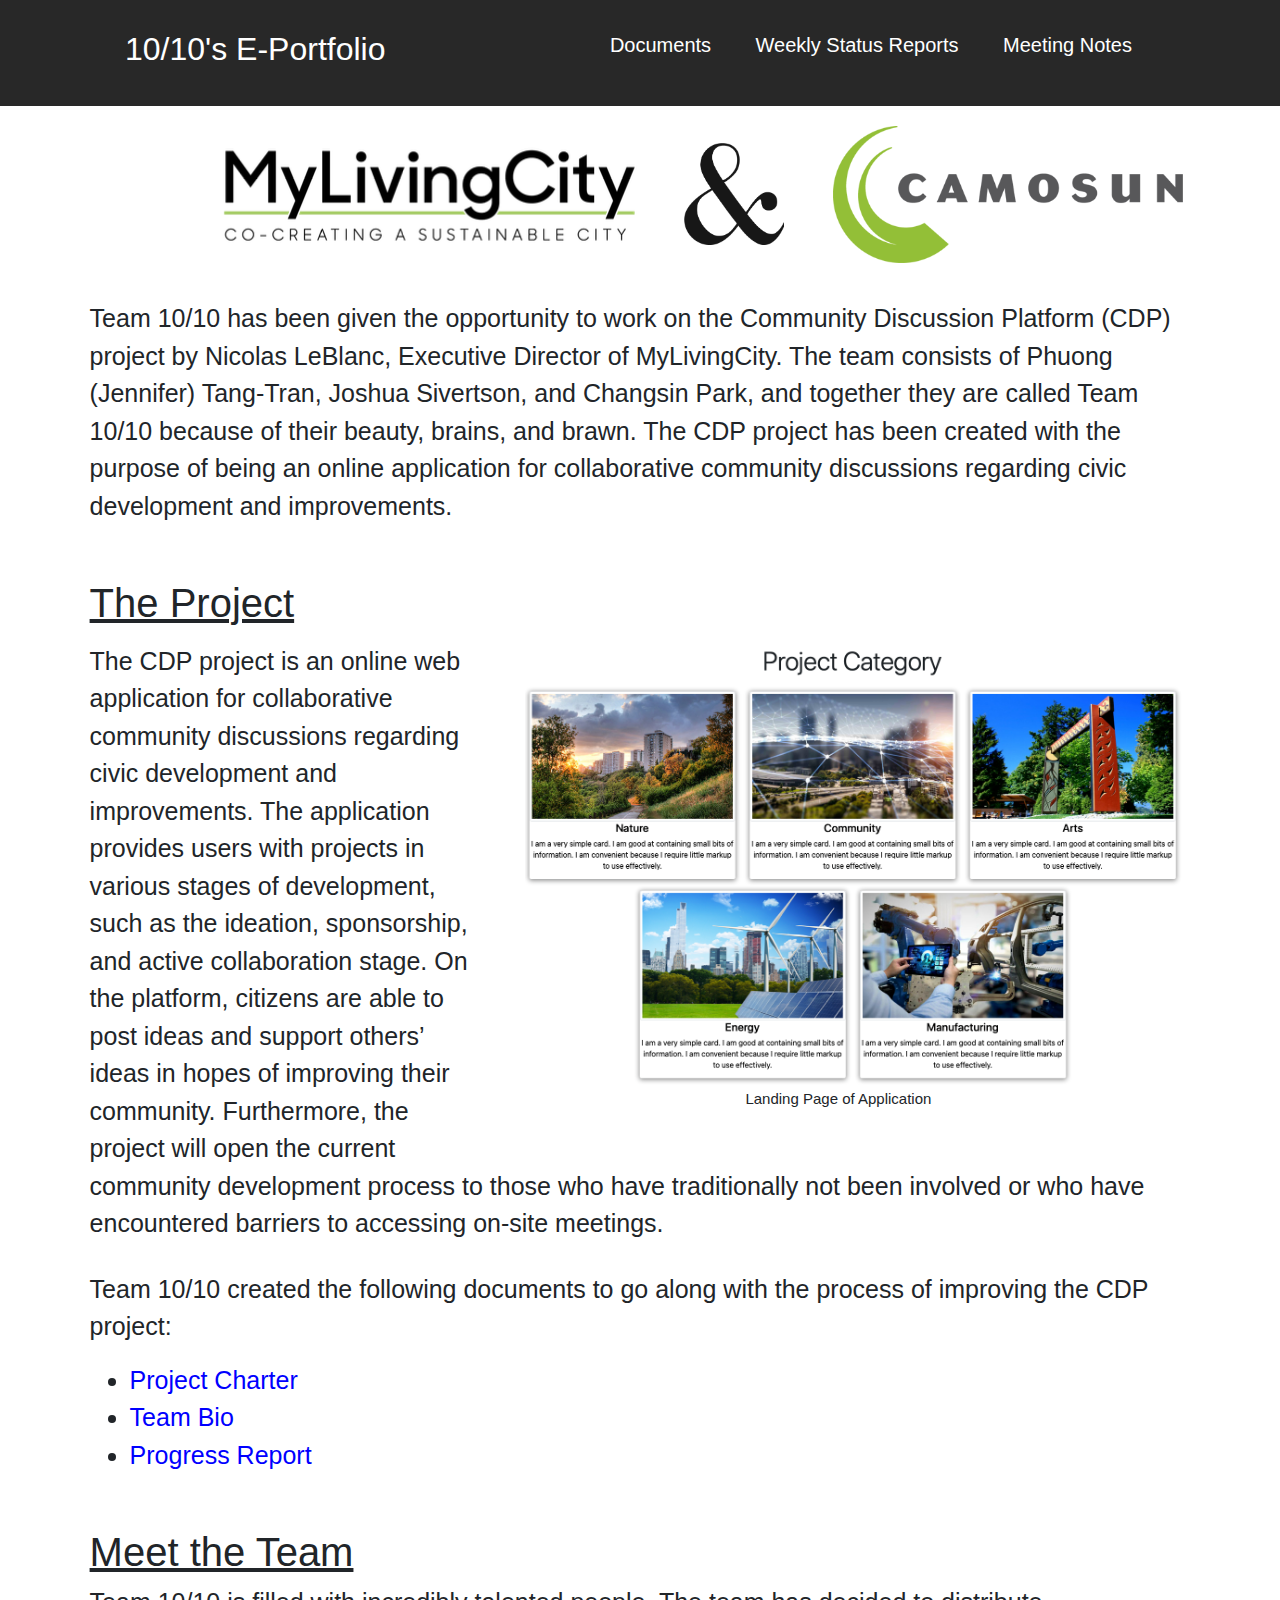
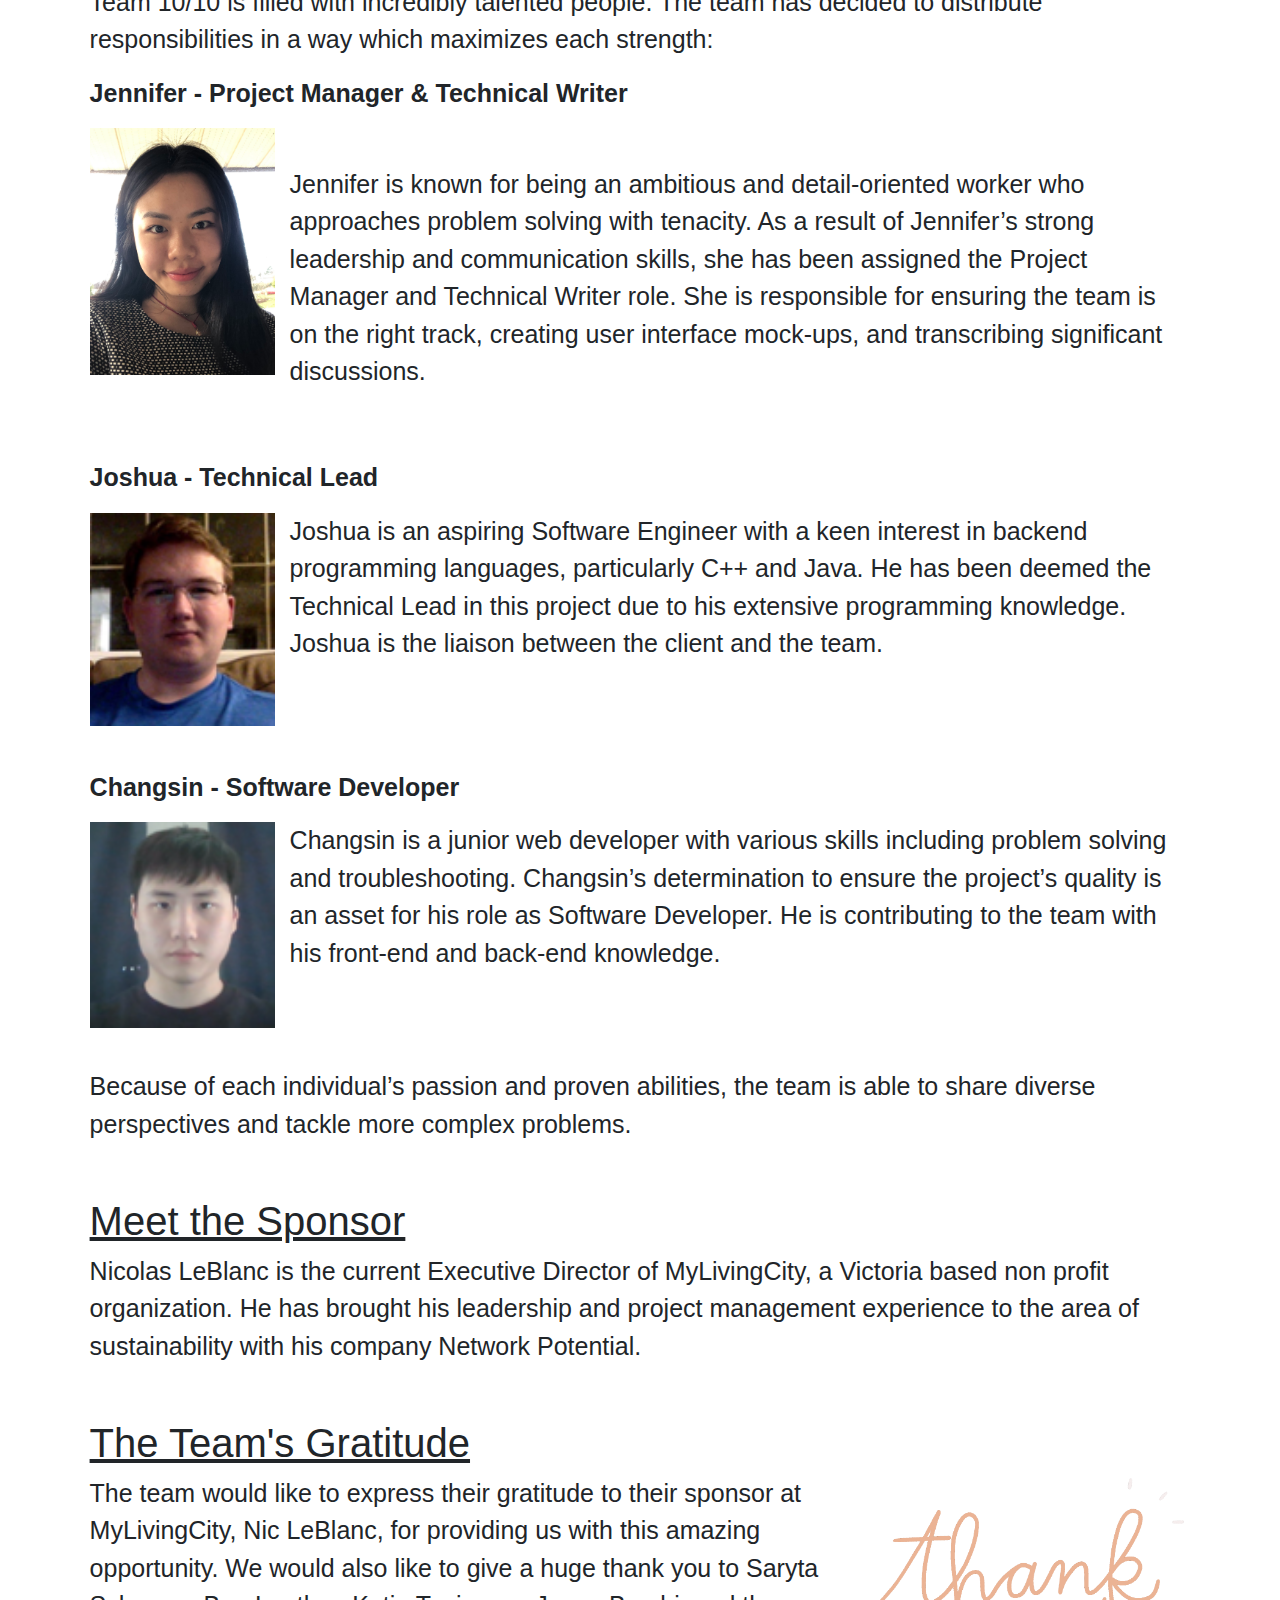
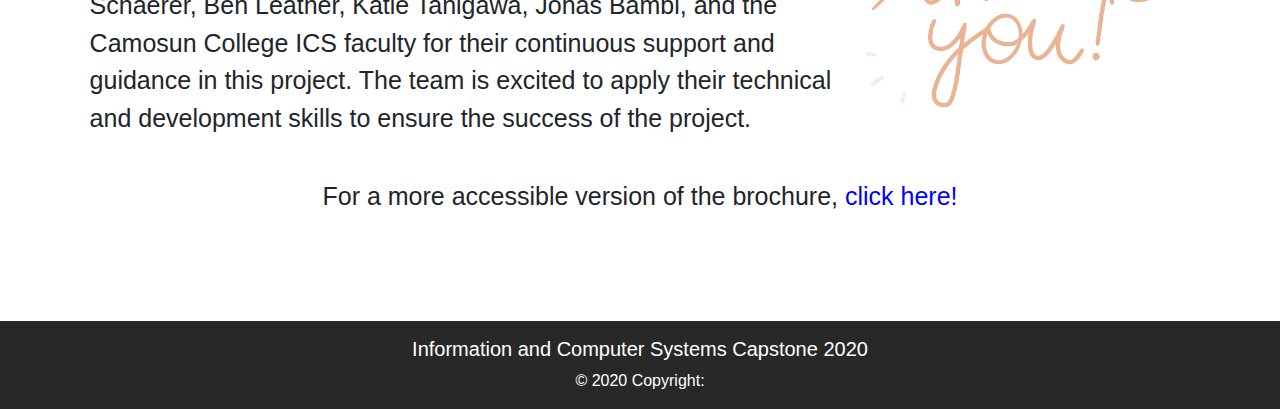
==== index.html @ 7d7c26ae "Updated a grammar mistake" ====
<!-- Displays the main page -->
<html lang="en">
<!-- Brochure Assignment -->

<head>
	<link rel="stylesheet" href="https://stackpath.bootstrapcdn.com/bootstrap/4.5.0/css/bootstrap.min.css"
		integrity="sha384-9aIt2nRpC12Uk9gS9baDl411NQApFmC26EwAOH8WgZl5MYYxFfc+NcPb1dKGj7Sk" crossorigin="anonymous">
	<script src="https://ajax.googleapis.com/ajax/libs/jquery/2.1.1/jquery.min.js"></script>
	<meta http-equiv="content-type" content="text/html; charset=utf-8" />
	<meta charset="UTF-8">
	<meta name="viewport" content="width=device-width, initial-scale=1.0">
	<title>10/10's E-Portfolio - Home</title>
	<link rel="stylesheet" href="includes/style.css" type="text/css" media="screen" />
	<script type="text/javascript" src="includes/index.js"></script>
</head>

<body>
	<div id="navBar-placeholder">
		<!-- The navBar -->
	</div>
	<div id="bodyText">
		<div id="combined">
			<div id="MLCLogo">
				<img id="logo" src="includes/photos/logo2.png" title="MyLivingCity's Logo" alt="MyLivingCity's Logo">
			</div>
			<div id="icon">
				&nbsp; &nbsp;<img id="and" src="includes/photos/and.png" width=100px> &nbsp; &nbsp;
				&nbsp;

				<img id="camosunIcon" src="includes/photos/camosun.png" alt="Camosun College's Icon"
					title="Camosun College's Icon">
			</div>
		</div>
		<div id="intro">
			<br>
			<p>
				Team 10/10 has been given the opportunity to work on the Community Discussion Platform (CDP)
				project by Nicolas LeBlanc, Executive Director of MyLivingCity. The team consists of Phuong (Jennifer)
				Tang-Tran, Joshua Sivertson, and Changsin Park, and together they are called Team 10/10 because of their
				beauty, brains, and brawn. The CDP project has been created with the purpose of being an online
				application for collaborative community discussions regarding civic development and improvements.
			</p>
		</div>
		<div id="proDescription">
			<br>

			<h1>The Project</h1>
			<div id="project">
				<p>
					<div id="jPic">
						<img id="landingPage" src="includes/photos/LandingPage.png" width=700px
							alt="Landing Page of Application" title="Landing Page of Application">
						<div id="landPageText">Landing Page of Application</div><br>
					</div>
					
					The CDP project is an online web application for collaborative community discussions regarding
					civic
					development and improvements. The application provides users with projects in various stages of
					development, such as the ideation, sponsorship, and active collaboration stage. On the platform,
					citizens are able to post ideas and support others’ ideas in hopes of improving their community.
					Furthermore, the project will open the current community development process to those who have
					traditionally not been involved or who have encountered barriers to accessing on-site meetings.
				</p>
			</div>

			<div id="linksToDocs">
				<p id="spaceMoreUp">
					Team 10/10 created the following documents to go along with the process of improving the CDP
					project:
				</p>
				<ul>
					<li>
						<a id="docLinks" target="_blank" href="documents/ENGL273/PC.pdf">Project Charter</a>
					</li>
					<li>
						<a id="docLinks" target="_blank" href="documents/ENGL273/TeamBio.pdf">Team Bio</a>
					</li>
					<li>
						<a id="docLinks" target="_blank" href="documents/ENGL273/PR.pdf">Progress Report</a>
					</li>
				</ul>

			</div>
			<br />

			<h1>Meet the Team</h1>
			<div id="theTeam">

				<p> Team 10/10 is filled with incredibly talented people. The team has decided to distribute
					responsibilities in a way which maximizes each strength: </p>

				<p id="name">Jennifer - Project Manager & Technical Writer </p>
				<p>
					<div id="leftPic">
						<img src="includes/photos/Jennifer.png" width=185px id="teamPic" alt="Jennifer's Picture"
							title="Jennifer's Picture">
					</div>
					<br>
					Jennifer is known for being an ambitious and detail-oriented worker who approaches problem solving
					with tenacity.
					As a result of Jennifer’s strong leadership and communication skills, she has been assigned the
					Project Manager and Technical Writer role.
					She is responsible for ensuring the team is on the right track, creating user interface mock-ups,
					and transcribing significant discussions.
					<br><br>
				</p>
				<p id="cName">Joshua - Technical Lead </p>
				<p>
					<div id="leftPic">
						<img src="includes/photos/Joshua.png" width=185px id="teamPic" alt="Joshua's Picture"
							title="Joshua's Picture">
					</div>
					Joshua is an aspiring Software Engineer with a keen interest in backend programming languages,
					particularly C++ and Java.
					He has been deemed the Technical Lead in this project due to his extensive programming knowledge.
					Joshua is the liaison between the client and the team.
					<br>

				</p>
				<br><br>
				<p id="cName">Changsin - Software Developer</p>
				<div id="leftPic">
					<img src="includes/photos/Changsin.png" width=185px id="teamPic" alt="Changsin's Picture"
						title="Changsin's Picture">
				</div>
				<p>

					Changsin is a junior web developer with various skills including problem solving and
					troubleshooting.
					Changsin’s determination to ensure the project’s quality is an asset for his role as Software
					Developer. He is contributing to the team with his front-end and back-end
					knowledge.
				</p>
				<br>
				<br>
				<p id="spaceUp">Because of each individual’s passion and proven abilities, the team is able to share
					diverse
					perspectives
					and tackle more complex problems. </p>
			</div>
			<br>
			<div id="sponsor">
				<h1>Meet the Sponsor</h1>
				<p>
					Nicolas LeBlanc is the current Executive Director of MyLivingCity, a Victoria based non profit
					organization.
					He has brought his leadership and project management experience to the area of sustainability with
					his
					company Network Potential.
				</p>
				<br>
			</div>
		</div>
		<h1>The Team's Gratitude</h1>
		<p>
			<img id="thankYouGif" src="includes/photos/thankYou.gif" width="330px" alt="Thank you GIF"
				title="Thank you GIF">

			The team would like to express their gratitude to their sponsor at MyLivingCity, Nic LeBlanc, for providing
			us with this amazing opportunity.
			We would also like to give a huge thank you to Saryta Schaerer, Ben Leather, Katie Tanigawa, Jonas Bambi,
			and the Camosun College ICS faculty for their continuous support and guidance in this project.
			The team is excited to apply their technical and development skills to ensure the success of the project.
			<br>
		</p>

		<p id="pdf">For a more accessible version of the brochure, <a href="documents/ENGL273/brochure.pdf"
				id="docLinks" target="_blank">click here!</a></p>
	</div>
	<div id="footer"></div>
</body>

</html>
---- includes/style.css ----
/* Password Page Stylings */
#protected {
	text-align: center;
	padding: 185px;
}

/* Nav bar in every page */
#navBar {
	box-sizing: border-box;
	margin: 0;
	padding: 0;
	background-color:#282828;
	display: none;
}

/* Items in the nav bar */
li a {
	font-weight: 500;
	font-size: 20px;
	color: white;
}

header {
	display: flex;
	justify-content: flex-end;
	padding: 30px 10%;
	align-items: center;
}

#navLinks {
	list-style: none;
}

#navLinks li {
	display: inline-block;
	padding: 0px 20px;
}

#navLinks li a {
	transition: all 0.3s ease 0s;
}

#navLinks li a:hover {
	color: lightgoldenrodyellow
}

#documents {
	padding: 20px 10%;
	margin-right: 20px;
	float: left;
}

/* Making sure the hyperlink is black */
#link {
	text-decoration: none; 
	color: white;
	font-size: 38px;
}

/* Meet the Team header in the Team page */
#teamHeaderDiv {
	padding-left: 155px;
	font-size: x-large;
}

/* Body of the Team page */
#teamBodyDiv {
	padding-left: 175px;
	display:inline-block;
	vertical-align:top;
}

/* Team Picture in the Team page */
#teamPic {
	margin-right: 15px;
	float: left;
}

/* The font size for the description of each member */
#teamBioP {
	font-size: 23px;
}

/* Each name for the dev team */
#name {
	font-size: 25px;
	font-weight: bold;
}

#cName {
	font-size: 25px;
	font-weight: bold;
	padding-top: 15px;
}

#nameRight {
	font-size: 25px;
	font-weight: bold;
}

/* Thank you header for the index page */
#indexThanks {
	font-size: 60px;
	text-align: center;
}

/* Thank you letter to everyone in the index page and the stylings for the project description in the About the Project Page*/
#pThanks, #projectDesc {
	padding-left: 125px;
	padding-right: 125px;
	text-align: center;
	font-size: 30px;
}

#navLogo {
	position: absolute;
	left: 125px;
}

#divText {
	font-size: 15px;
	padding-left: 1010px;
	padding-top: -1000px;
}
 #divLogo  {
	text-align: center;
	font-size: 15px;
}

#camosunAltText {
	font-size: 15px;
	text-align: center;
	padding-left: 155px;
}

#bodyText {
	padding-left: 7%;
	padding-right: 7%;
	padding-bottom: 7%;
	font-size: 25px;
}

#combined {
	padding-top: 20px;
}

#camosunIcon {
	width: 350px;
}

#icon {
	display: inline-block;
}

#MLCLogo {
	display: inline-block;
	padding-left: 115px;
}

/* #intro {
	float: left;
} */

#docLinks {
	color: blue;
	font-size: 25px;
}

#footerBackground {
	background-color: #282828;
}

#footerText {
	color: white;
}
/* 
#theTeam, #project, #linksToDocs {
	padding-left: 30px;
} */

h1 {
	/* text-align: center; */
	text-decoration: underline;
}

#thankYouGif {
display: inline-block;
float: right;
}

 #joText, #cText {
	font-size: 15px;
	padding-left: 25px;
}

#landPageText{
	font-size: 15px;
	padding-left: 255px;
}

#leftPic, #cText {
	float: left;
	clear: left;
}

#jText {
	font-size: 15px;
	padding-left: 25px;
}

#landingPage {
float: right;
padding-left: 35px;
}

#landPageAlt {
	font-size: 15px;
padding-left: 810px;
margin: 0;
}

#pdf {
	text-align: center;
	padding-top: 25px;
}

#textLeft {
	float: left;
}

#picRight {
	float: right;
}

#jName {
	text-align: right;
	font-weight: bold;
	float: right;
}

#jPic {
	float: right;
	clear: right;
	padding-left: 15px;
}

#middleText {
	padding-top: 65px;
	text-align: right;
}

#spaceUp {
	padding-top: 5px;
}

#spaceMoreUp {
	padding-top: 12px;
}
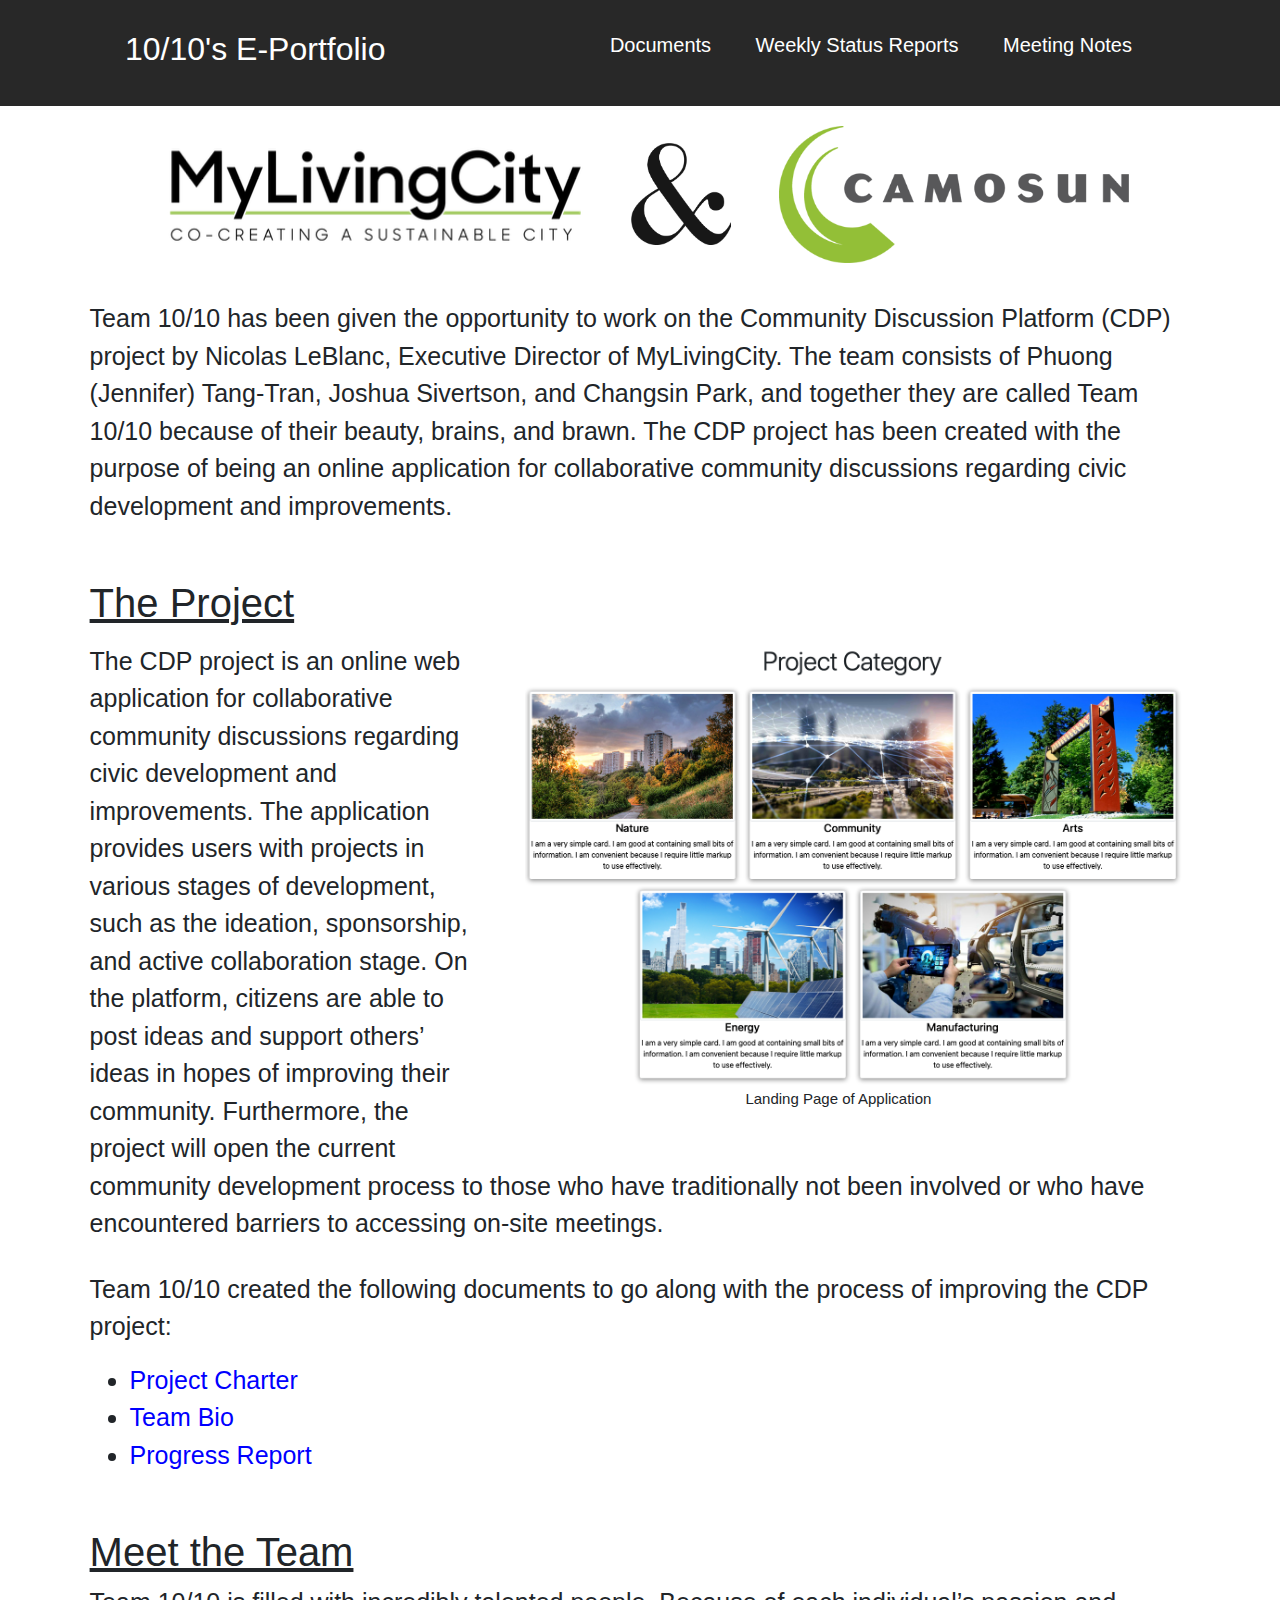
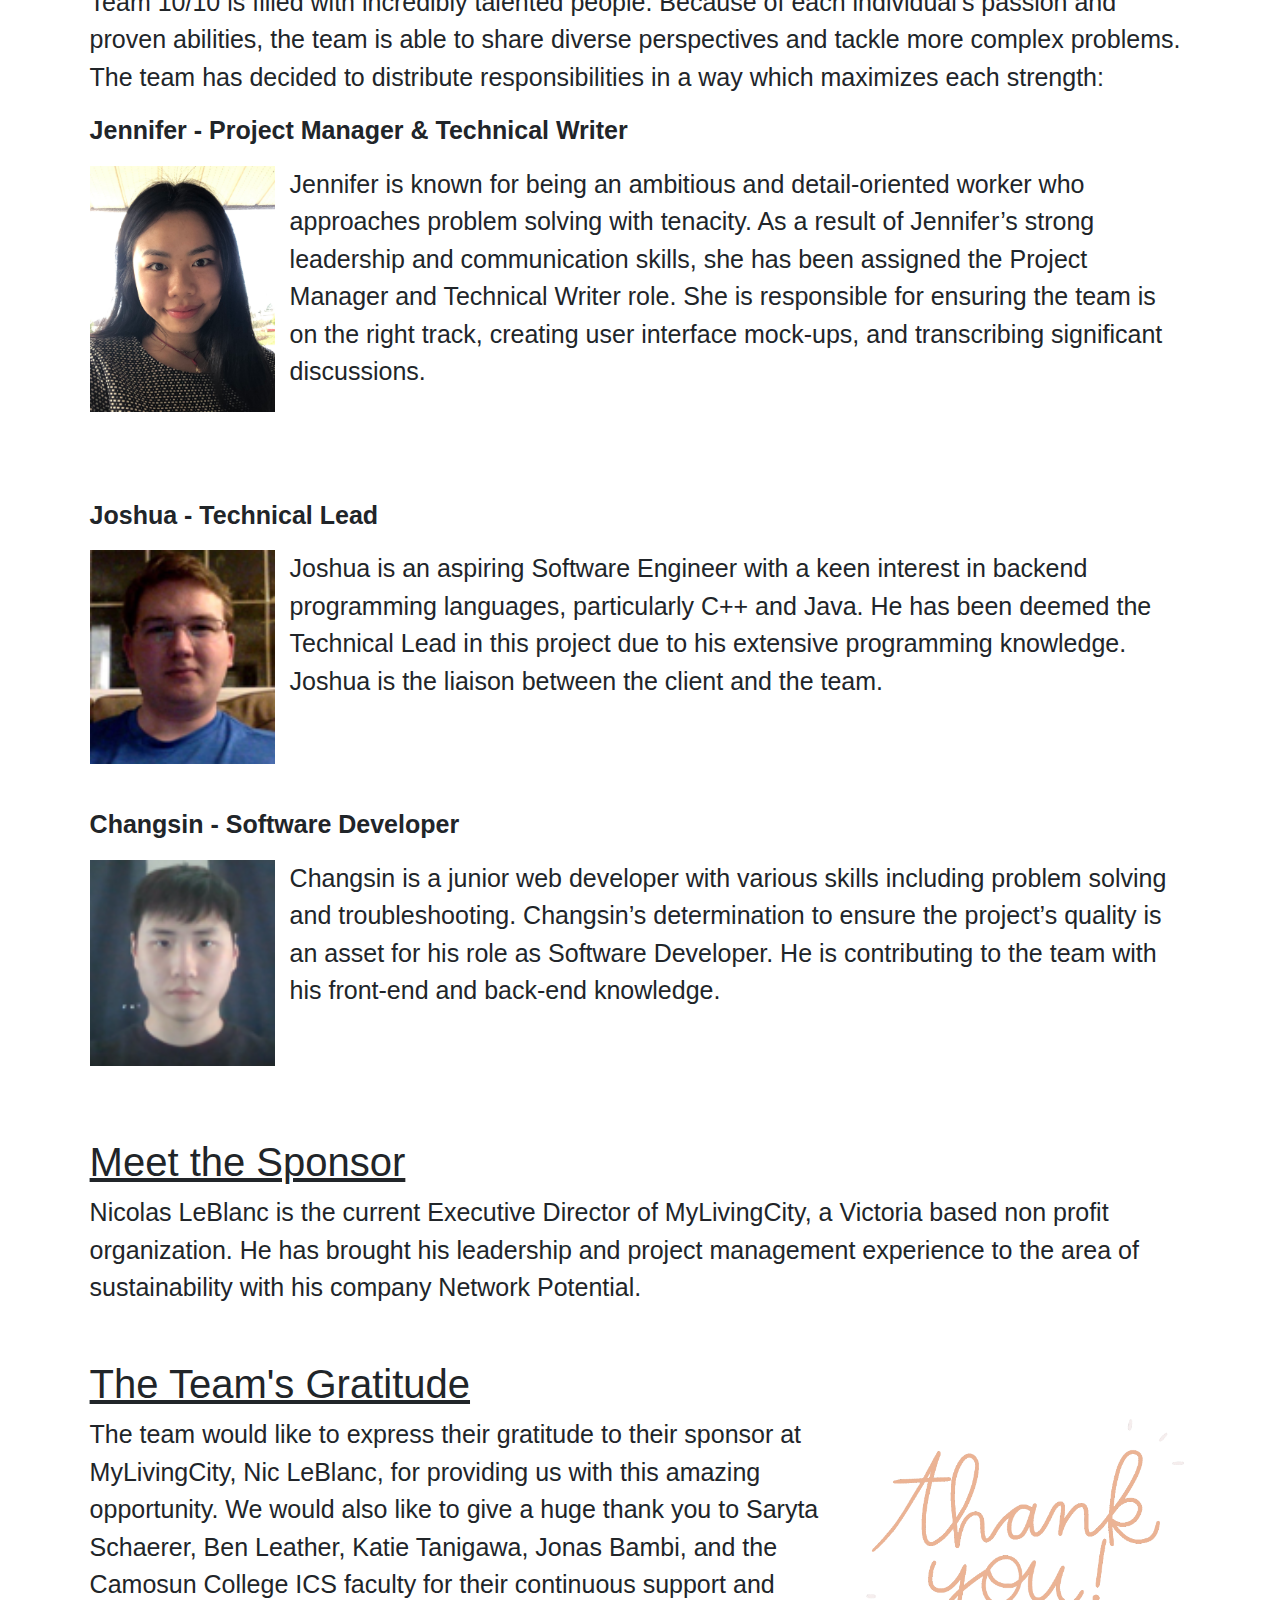
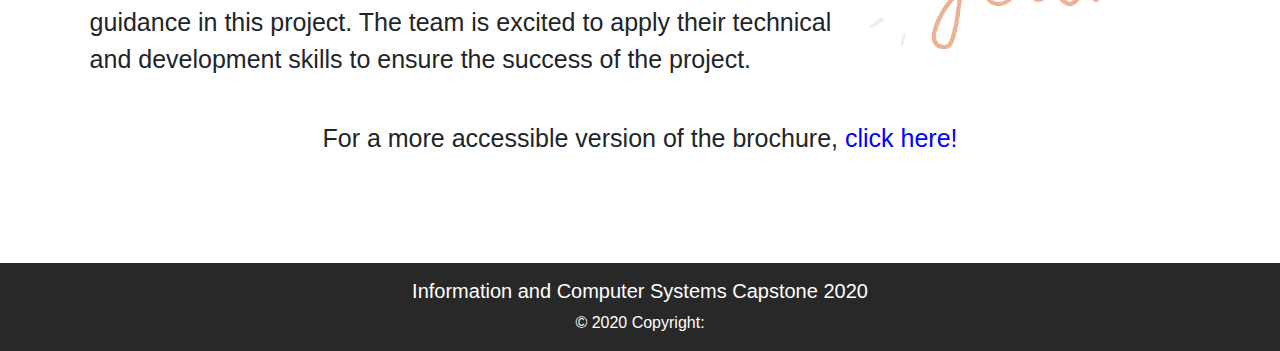
==== commit c9963777: "Updated the visual more" ====
--- a/index.html
+++ b/index.html
@@ -19,10 +19,11 @@
 		<!-- The navBar -->
 	</div>
 	<div id="bodyText">
-		<div id="combined">
-			<div id="MLCLogo">
+		<div class="d-flex justify-content-center">
+			<div id="combined">
+			<!-- <div id="MLCLogo"> -->
 				<img id="logo" src="includes/photos/logo2.png" title="MyLivingCity's Logo" alt="MyLivingCity's Logo">
-			</div>
+			<!-- </div> -->
 			<div id="icon">
 				&nbsp; &nbsp;<img id="and" src="includes/photos/and.png" width=100px> &nbsp; &nbsp;
 				&nbsp;
@@ -30,6 +31,7 @@
 				<img id="camosunIcon" src="includes/photos/camosun.png" alt="Camosun College's Icon"
 					title="Camosun College's Icon">
 			</div>
+		</div>
 		</div>
 		<div id="intro">
 			<br>
@@ -86,7 +88,10 @@
 			<h1>Meet the Team</h1>
 			<div id="theTeam">
 
-				<p> Team 10/10 is filled with incredibly talented people. The team has decided to distribute
+				<p> Team 10/10 is filled with incredibly talented people. Because of each individual’s passion and proven abilities, the team is able to share
+					diverse
+					perspectives
+					and tackle more complex problems. The team has decided to distribute
 					responsibilities in a way which maximizes each strength: </p>
 
 				<p id="name">Jennifer - Project Manager & Technical Writer </p>
@@ -95,14 +100,13 @@
 						<img src="includes/photos/Jennifer.png" width=185px id="teamPic" alt="Jennifer's Picture"
 							title="Jennifer's Picture">
 					</div>
-					<br>
 					Jennifer is known for being an ambitious and detail-oriented worker who approaches problem solving
 					with tenacity.
 					As a result of Jennifer’s strong leadership and communication skills, she has been assigned the
 					Project Manager and Technical Writer role.
 					She is responsible for ensuring the team is on the right track, creating user interface mock-ups,
 					and transcribing significant discussions.
-					<br><br>
+					<br><br><br>
 				</p>
 				<p id="cName">Joshua - Technical Lead </p>
 				<p>
@@ -131,12 +135,7 @@
 					Developer. He is contributing to the team with his front-end and back-end
 					knowledge.
 				</p>
-				<br>
-				<br>
-				<p id="spaceUp">Because of each individual’s passion and proven abilities, the team is able to share
-					diverse
-					perspectives
-					and tackle more complex problems. </p>
+				<br><br>
 			</div>
 			<br>
 			<div id="sponsor">
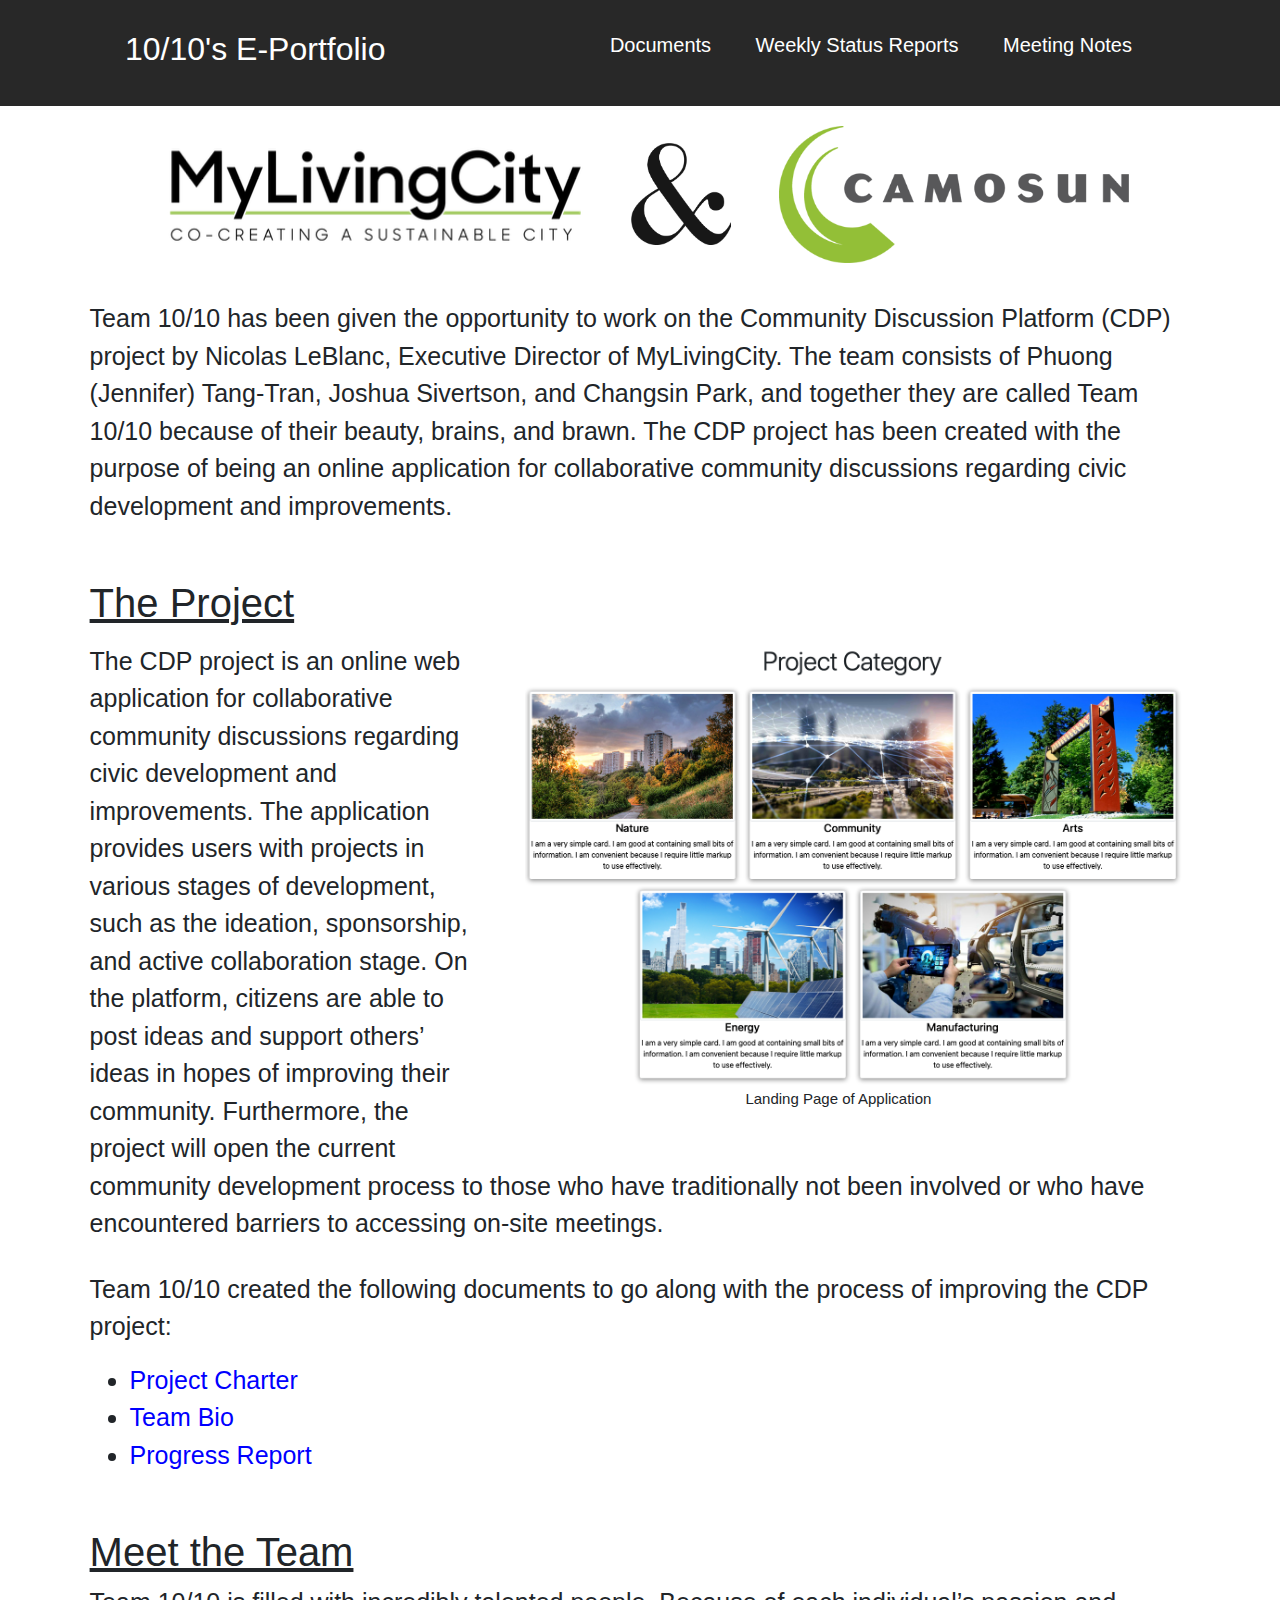
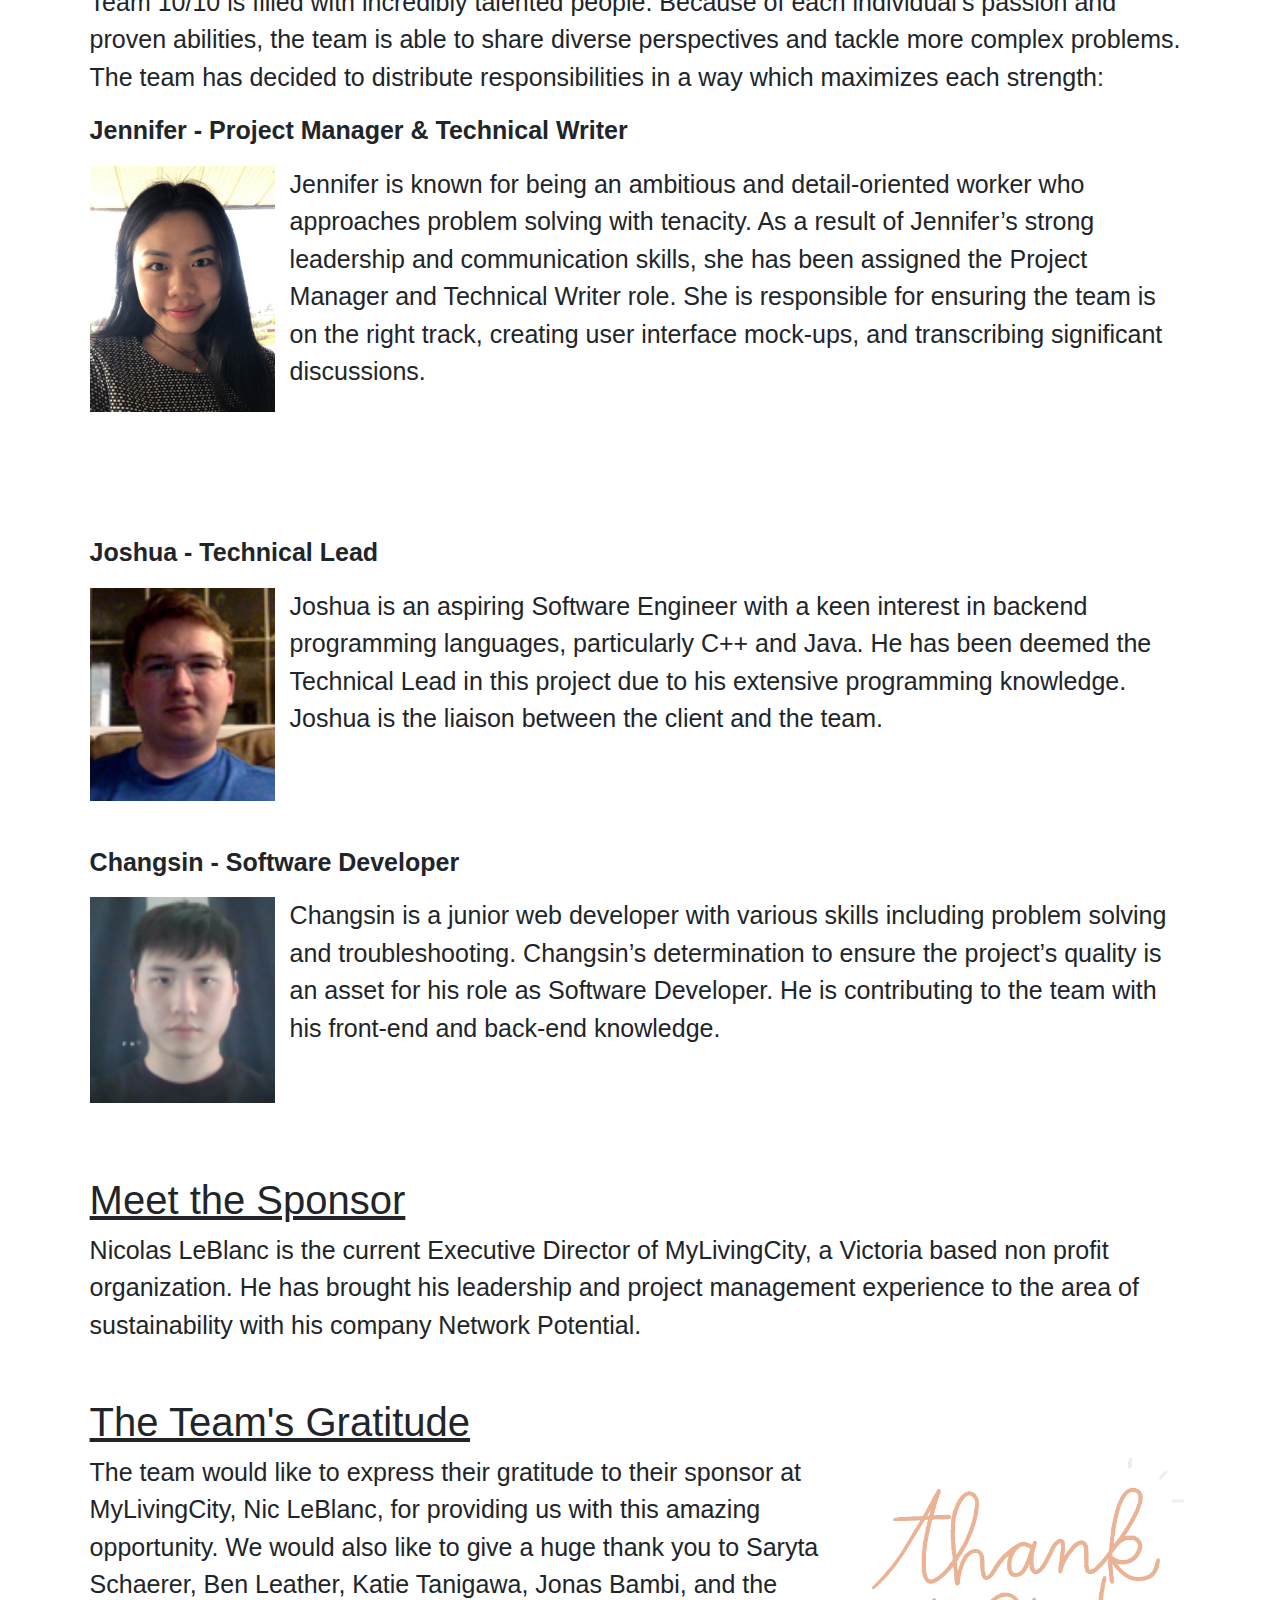
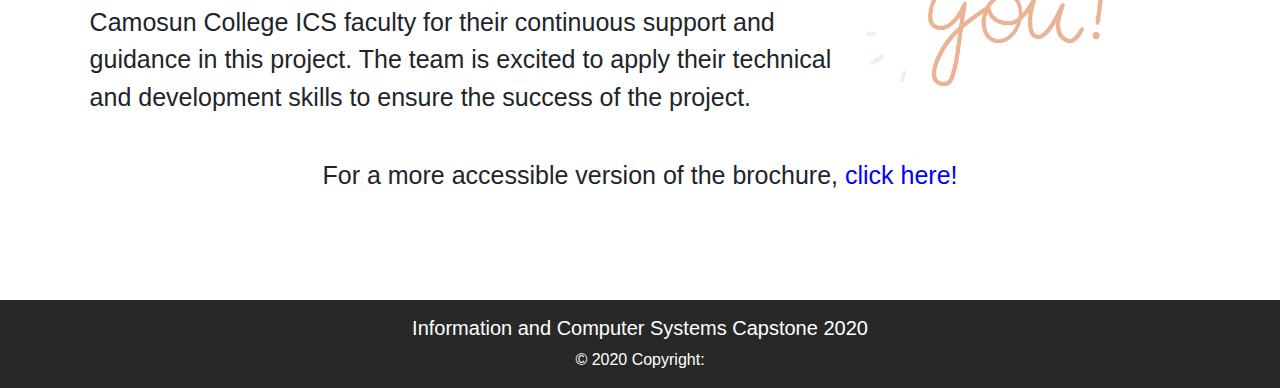
==== commit 63a8bf98: "Names are connecting with the pictures" ====
--- a/index.html
+++ b/index.html
@@ -108,6 +108,7 @@
 					and transcribing significant discussions.
 					<br><br><br>
 				</p>
+				<br>
 				<p id="cName">Joshua - Technical Lead </p>
 				<p>
 					<div id="leftPic">
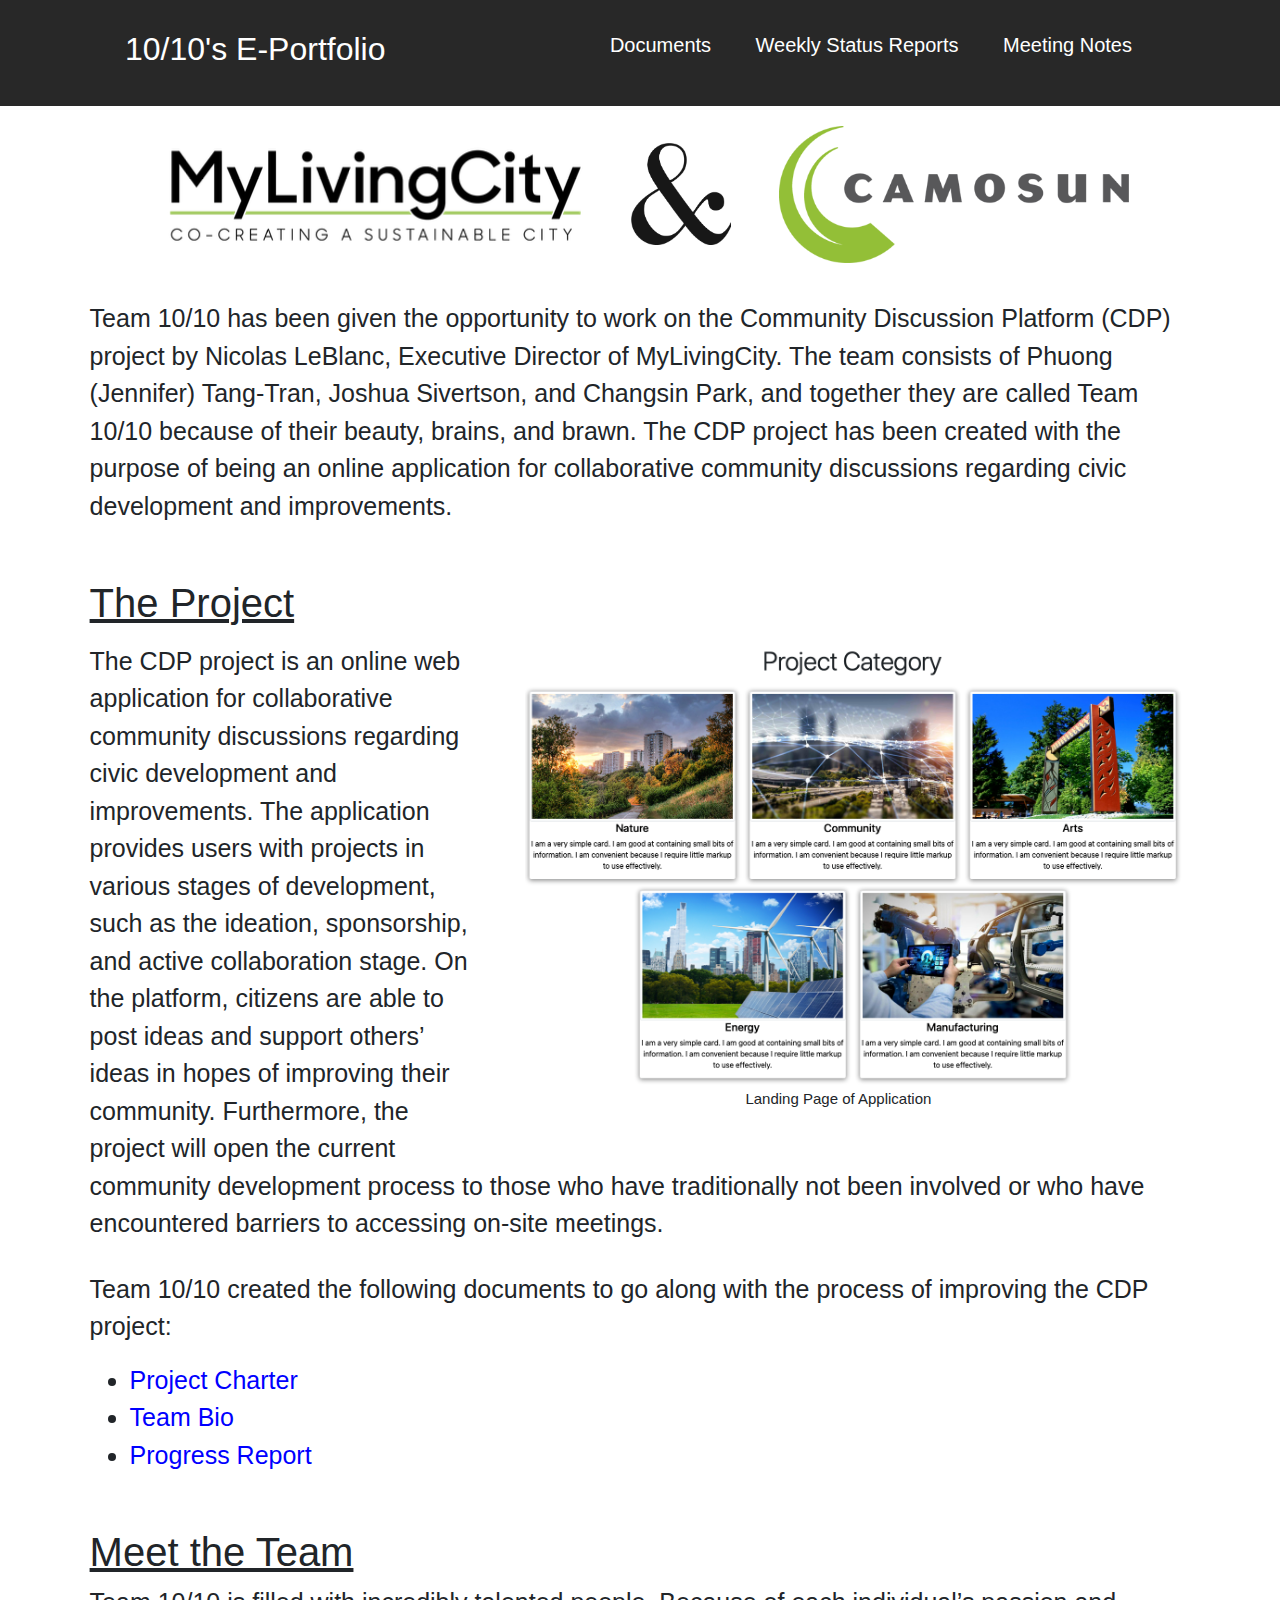
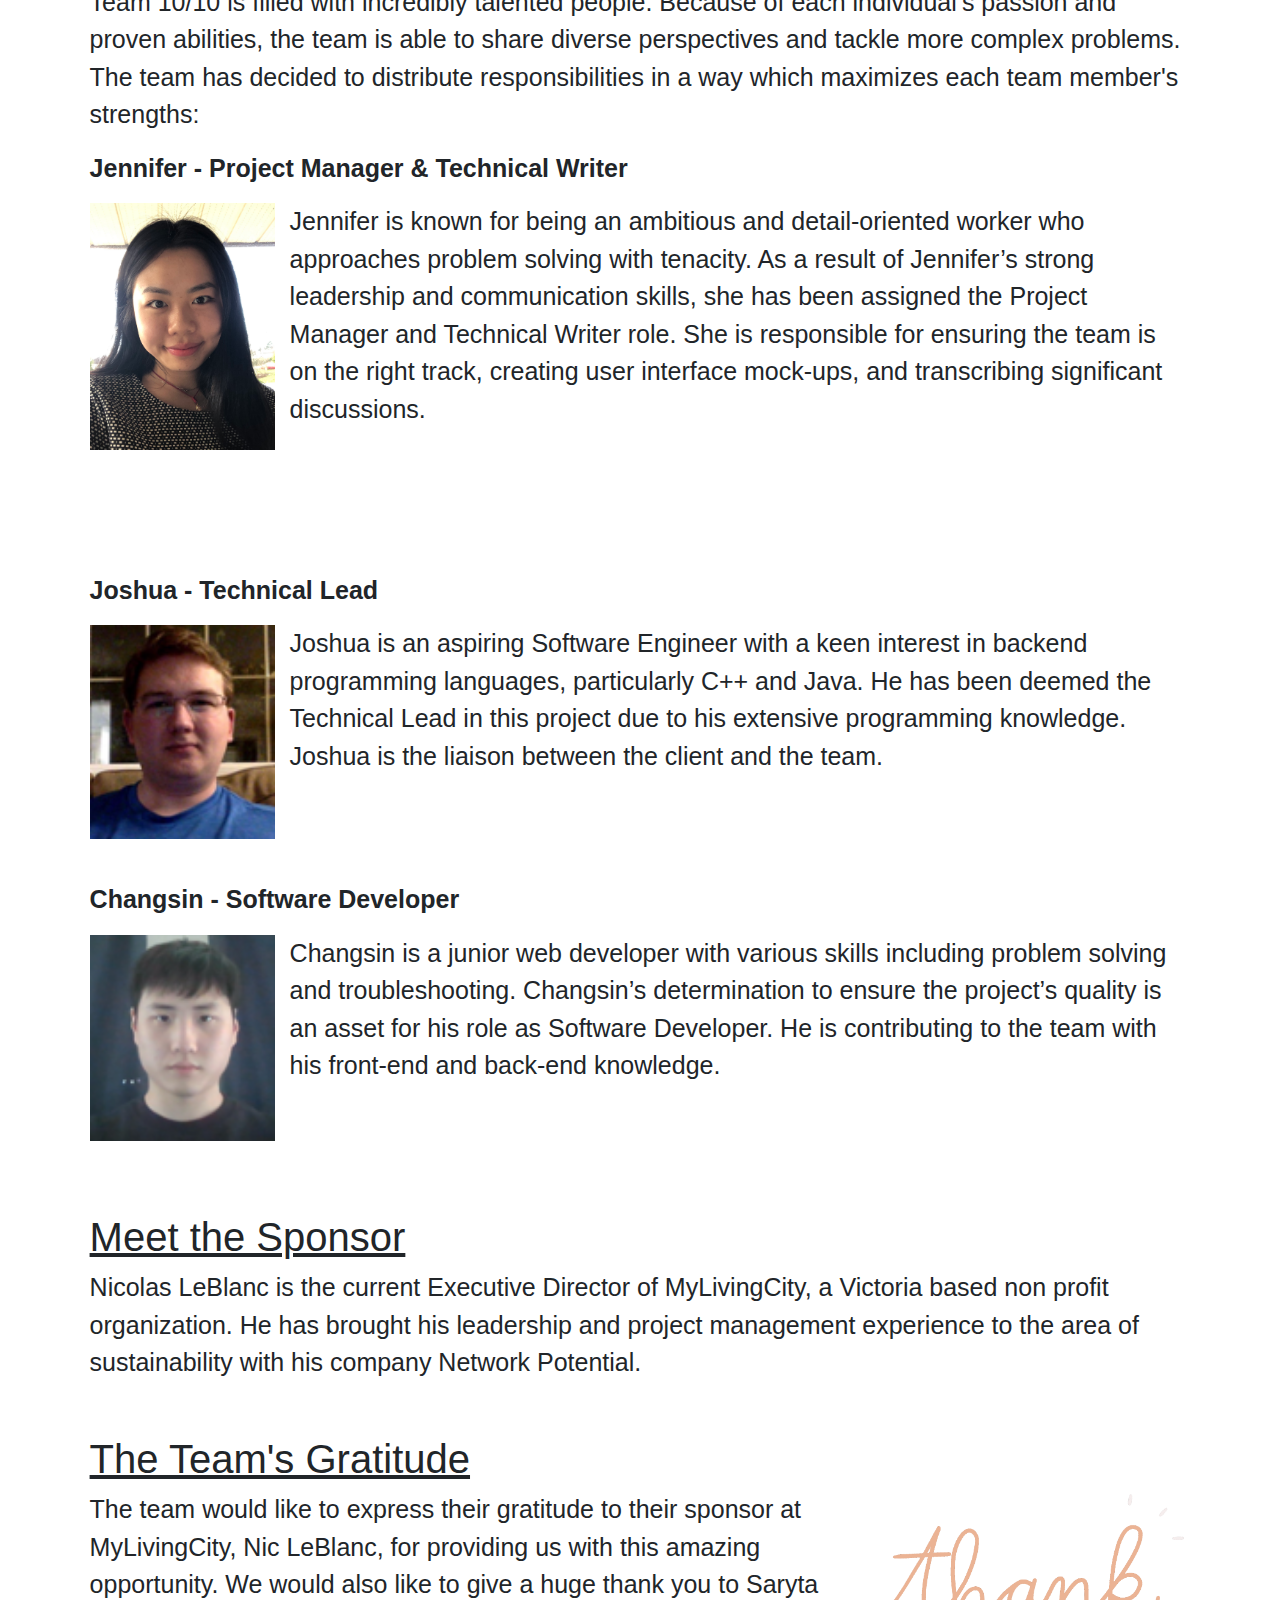
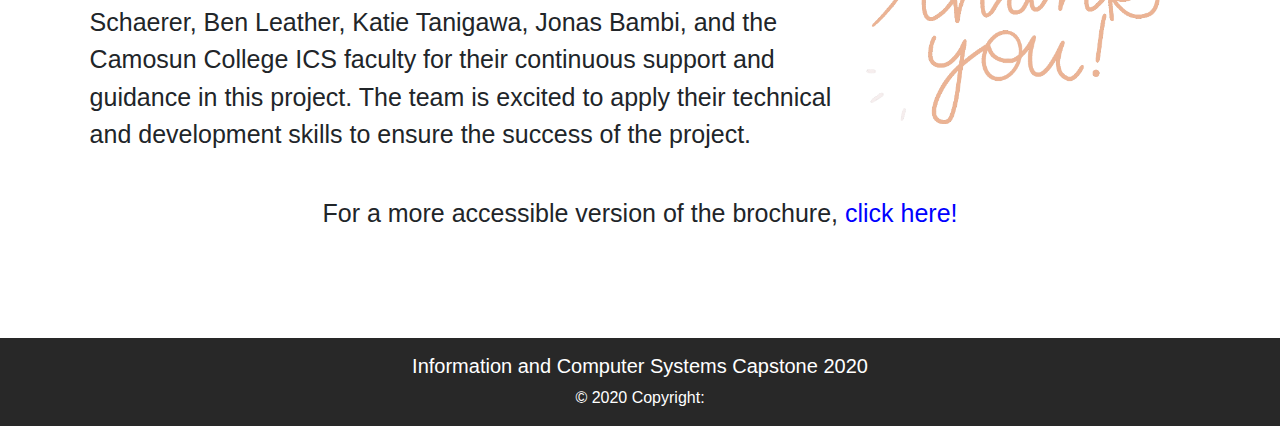
==== commit ef6850f5: "Updated a grammar mistake" ====
--- a/index.html
+++ b/index.html
@@ -92,7 +92,7 @@
 					diverse
 					perspectives
 					and tackle more complex problems. The team has decided to distribute
-					responsibilities in a way which maximizes each strength: </p>
+					responsibilities in a way which maximizes each team member's strengths: </p>
 
 				<p id="name">Jennifer - Project Manager & Technical Writer </p>
 				<p>
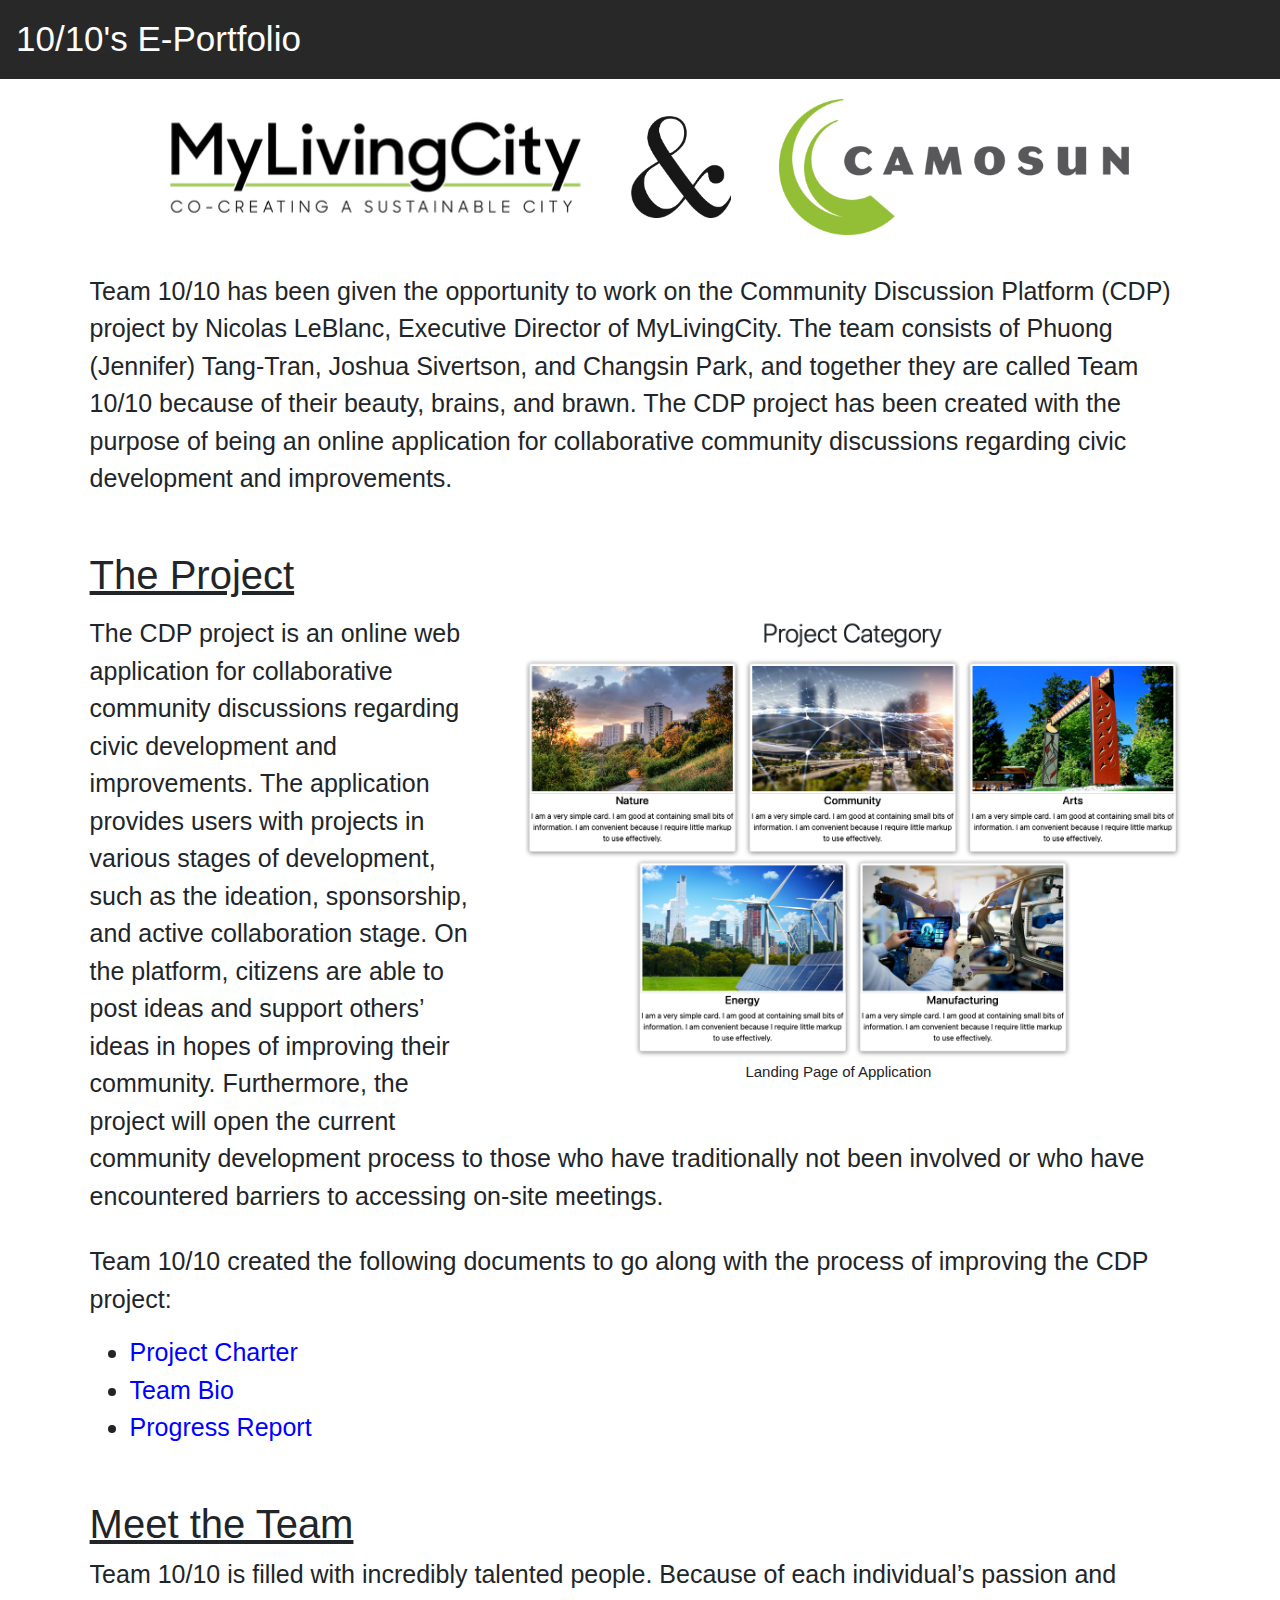
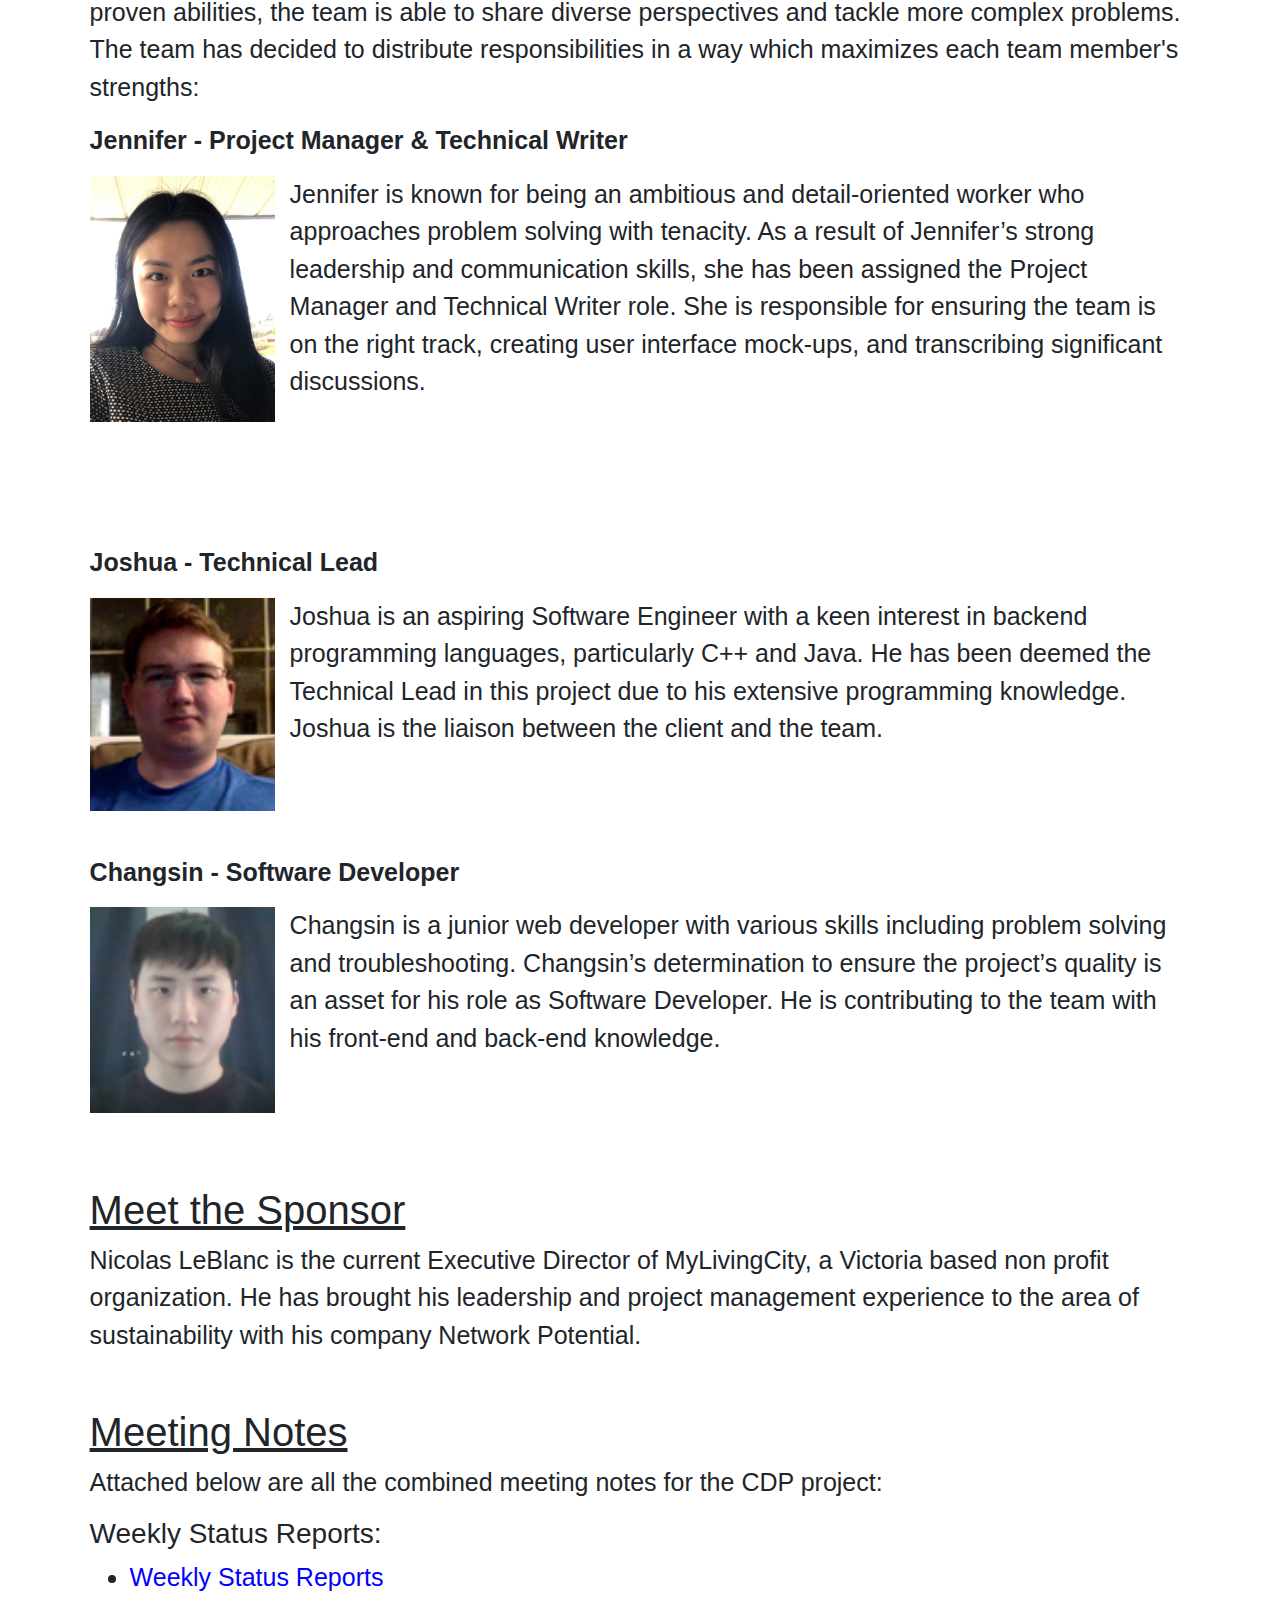
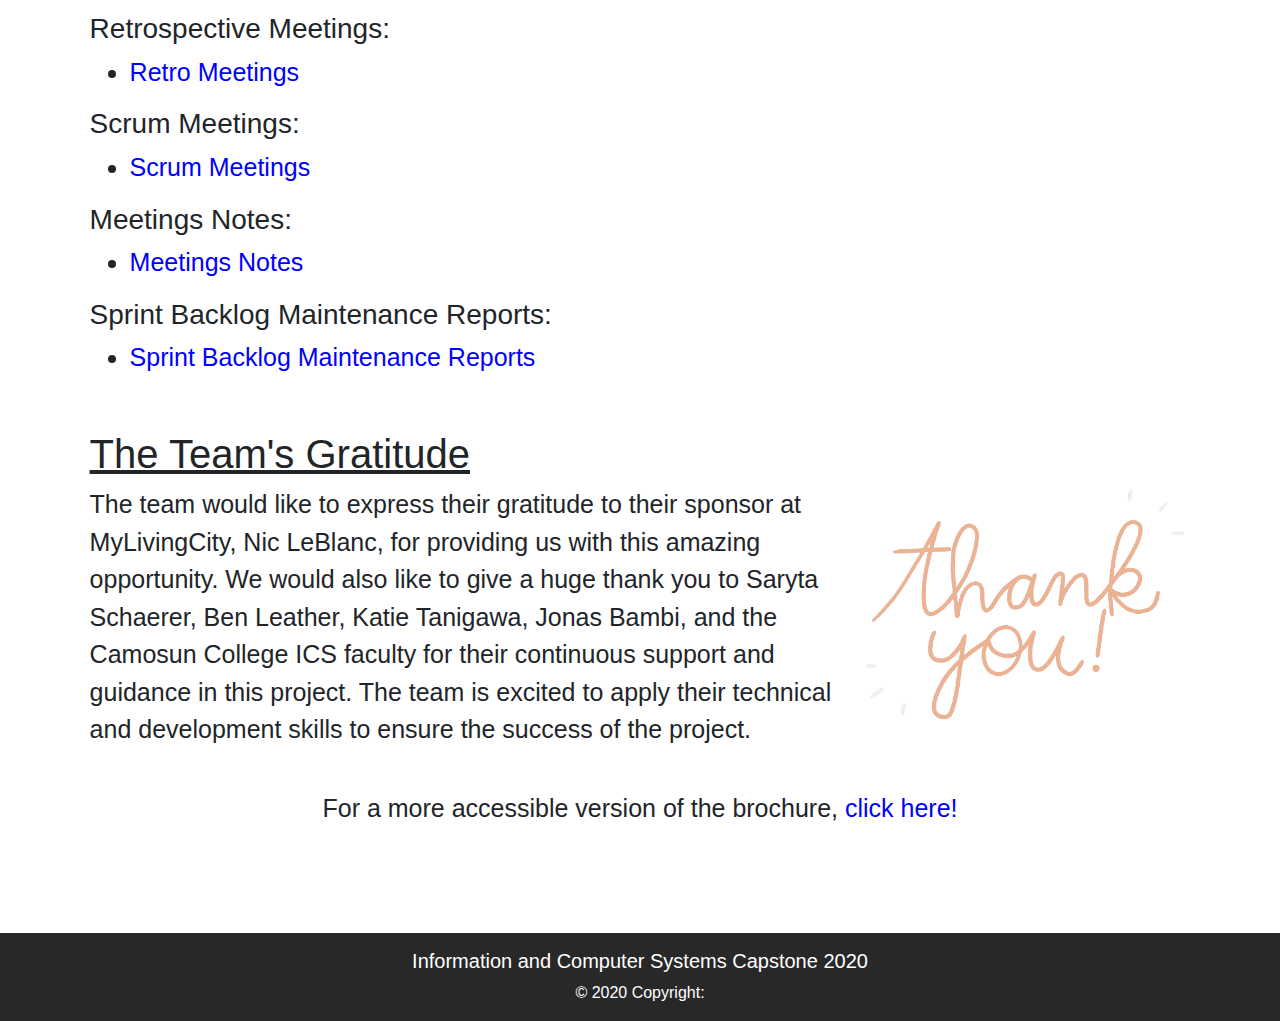
==== commit 26ea535a: "Finished the eportfolio for the Camosun Capstone2020" ====
--- a/index.html
+++ b/index.html
@@ -151,6 +151,40 @@
 				<br>
 			</div>
 		</div>
+		<h1> Meeting Notes </h1>
+		<p>Attached below are all the combined meeting notes for the CDP project:</p>
+        <h3>Weekly Status Reports:</h3>
+        <ul>
+            <li>
+                <a id="docLinks" target="_blank" href="documents/WeeklyStatusReports/WSR.pdf">Weekly Status Reports</a>
+            </li>
+        </ul>
+        <h3>Retrospective Meetings:</h3>
+        <ul>
+            <li>
+                <a id="docLinks" target="_blank" href="documents/NotesFromMeeting/Retro.pdf">Retro Meetings</a>
+            </li>
+        </ul>
+        <h3>Scrum Meetings:</h3>
+        <ul>
+            <li>
+                <a id="docLinks" target="_blank" href="documents/NotesFromMeeting/Scrum.pdf">Scrum Meetings</a>
+            </li>
+        </ul>
+        <h3>Meetings Notes:</h3>
+        <ul>
+            <li>
+                <a id="docLinks" target="_blank" href="documents/NotesFromMeeting/MeetingNotes.pdf">Meetings Notes</a>
+            </li>
+        </ul>
+        <h3>Sprint Backlog Maintenance Reports:</h3>
+        <ul>
+            <li>
+                <a id="docLinks" target="_blank" href="documents/NotesFromMeeting/SprintBacklog.pdf">Sprint Backlog Maintenance Reports</a>
+            </li>
+        </ul>
+	<br>
+
 		<h1>The Team's Gratitude</h1>
 		<p>
 			<img id="thankYouGif" src="includes/photos/thankYou.gif" width="330px" alt="Thank you GIF"
@@ -167,6 +201,9 @@
 		<p id="pdf">For a more accessible version of the brochure, <a href="documents/ENGL273/brochure.pdf"
 				id="docLinks" target="_blank">click here!</a></p>
 	</div>
+		
+	<div>
+
 	<div id="footer"></div>
 </body>
 
--- a/includes/style.css
+++ b/includes/style.css
@@ -166,17 +166,10 @@
 	font-size: 25px;
 }
 
-#footerBackground {
-	background-color: #282828;
-}
 
 #footerText {
 	color: white;
 }
-/* 
-#theTeam, #project, #linksToDocs {
-	padding-left: 30px;
-} */
 
 h1 {
 	/* text-align: center; */
@@ -257,3 +250,10 @@
 	padding-top: 12px;
 }
 
+#bigger {
+	font-size: 35px;
+}
+
+#bodyTextDoc {
+	font-size: 25px;
+}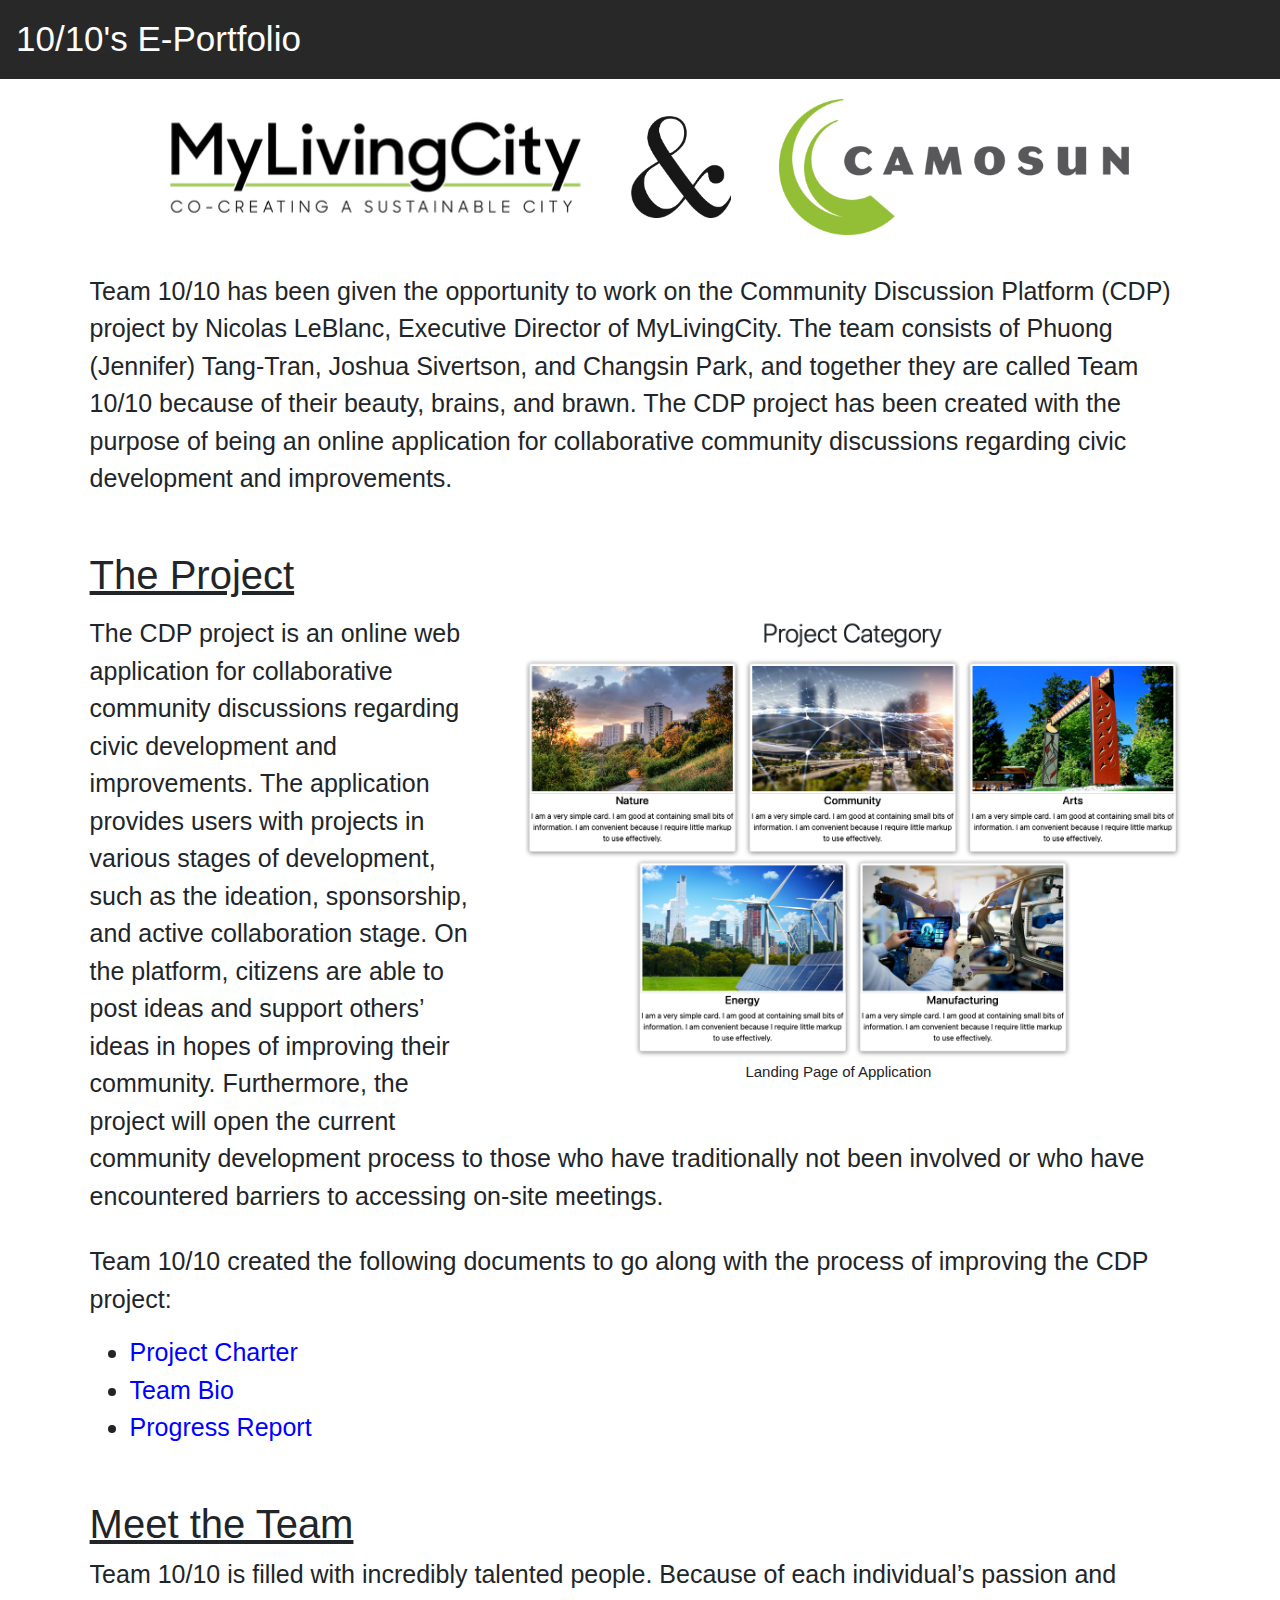
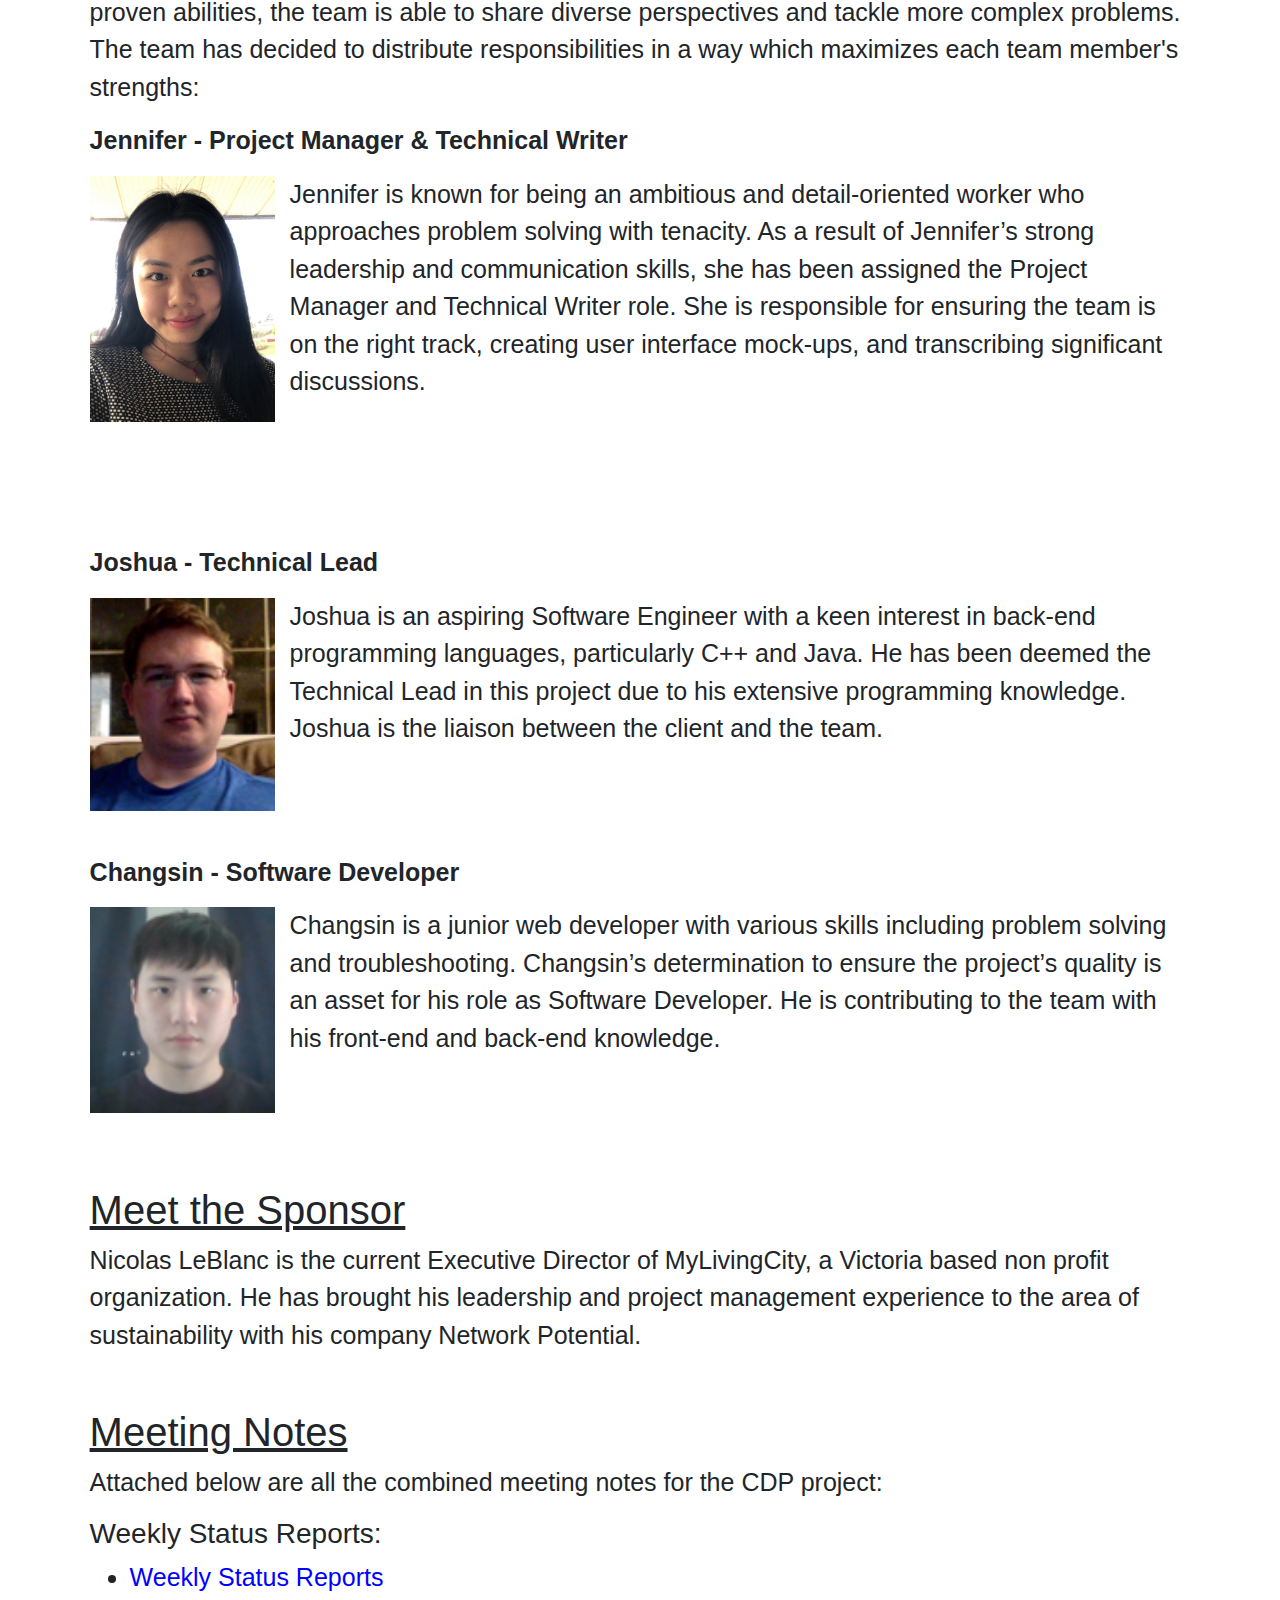
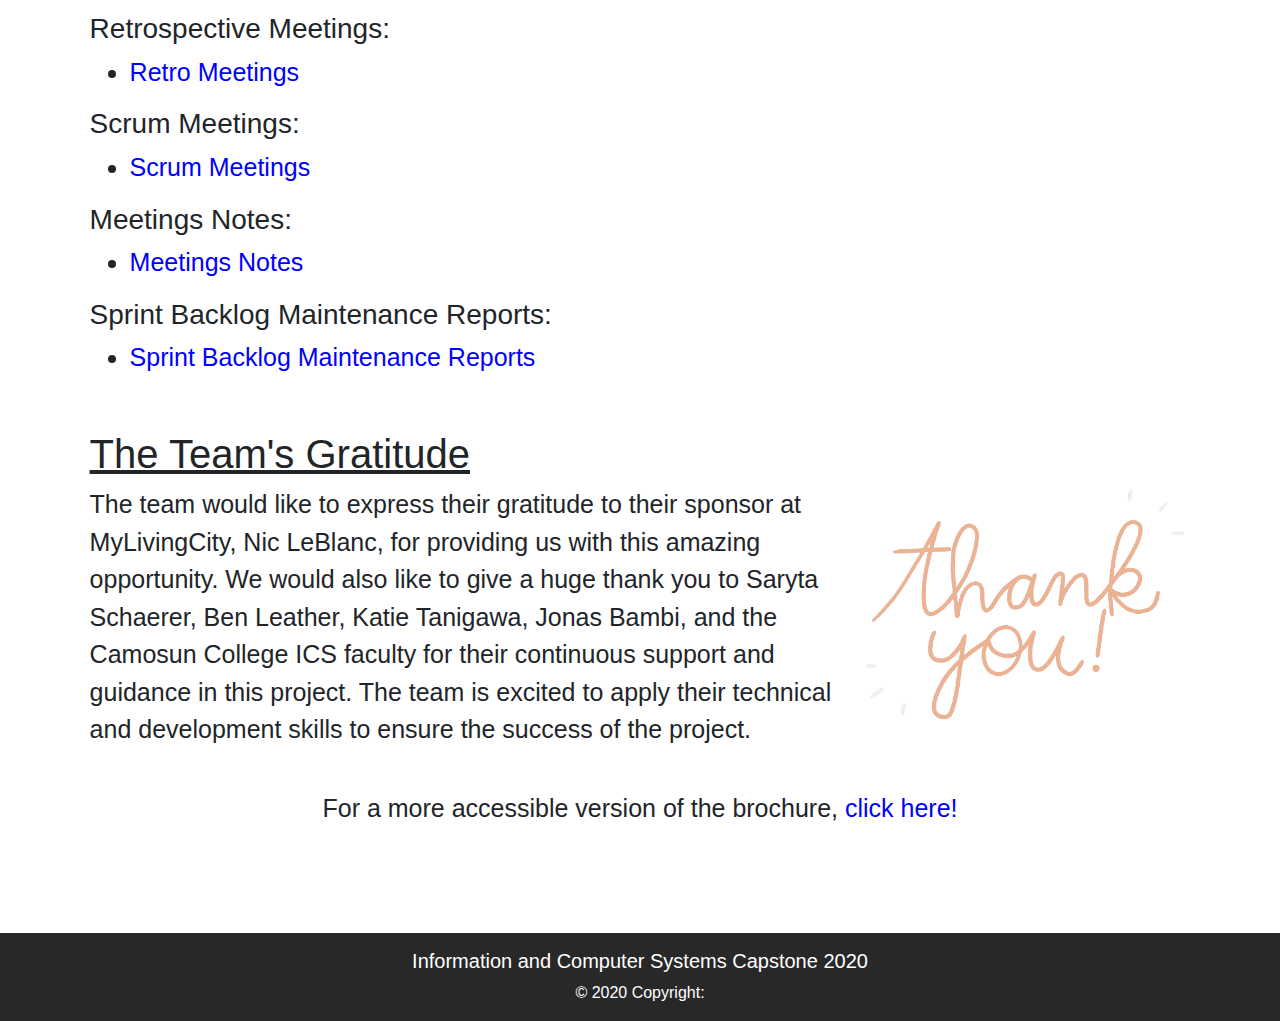
==== commit d0e07635: "Fixed one grammar error for Katie, overall we got 100% on this assignment" ====
--- a/index.html
+++ b/index.html
@@ -115,7 +115,7 @@
 						<img src="includes/photos/Joshua.png" width=185px id="teamPic" alt="Joshua's Picture"
 							title="Joshua's Picture">
 					</div>
-					Joshua is an aspiring Software Engineer with a keen interest in backend programming languages,
+					Joshua is an aspiring Software Engineer with a keen interest in back-end programming languages,
 					particularly C++ and Java.
 					He has been deemed the Technical Lead in this project due to his extensive programming knowledge.
 					Joshua is the liaison between the client and the team.
@@ -151,7 +151,8 @@
 				<br>
 			</div>
 		</div>
-		<h1> Meeting Notes </h1>
+		<h1> Meeting Notes 
+		</h1>
 		<p>Attached below are all the combined meeting notes for the CDP project:</p>
         <h3>Weekly Status Reports:</h3>
         <ul>
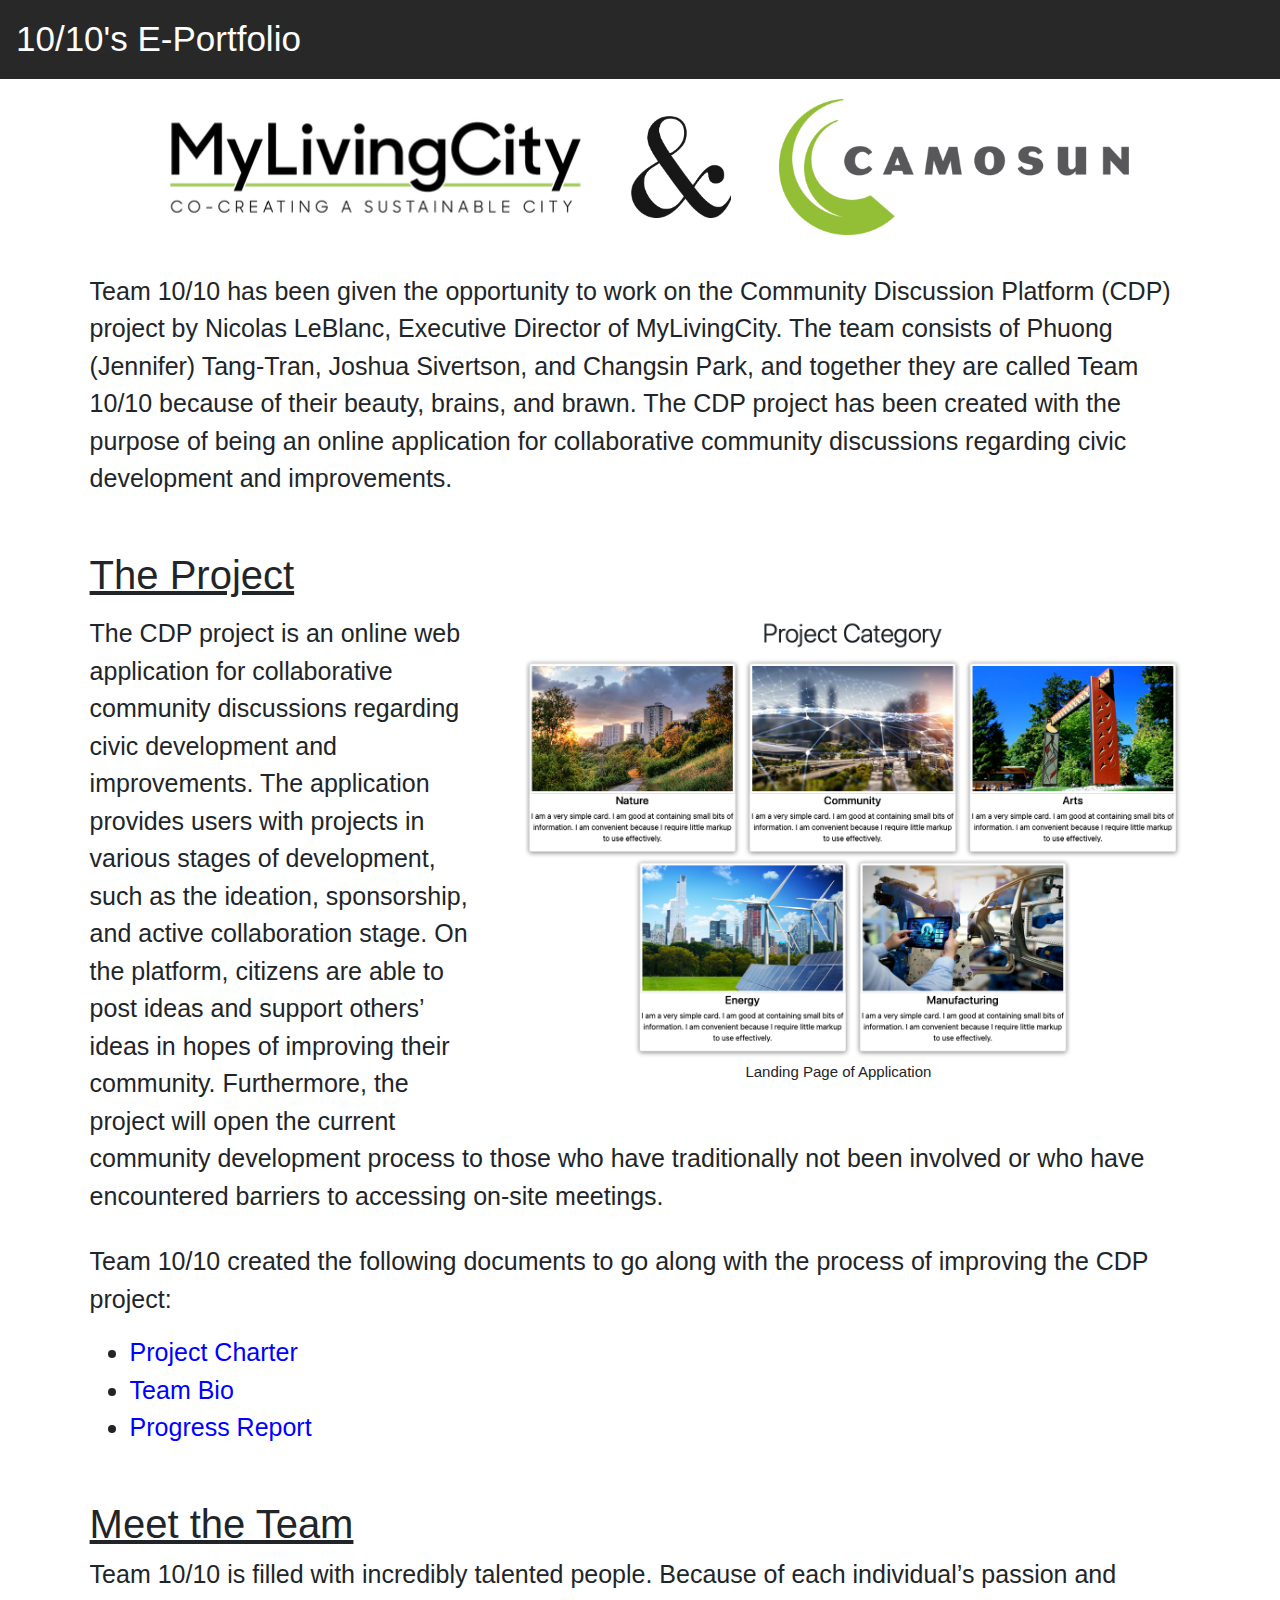
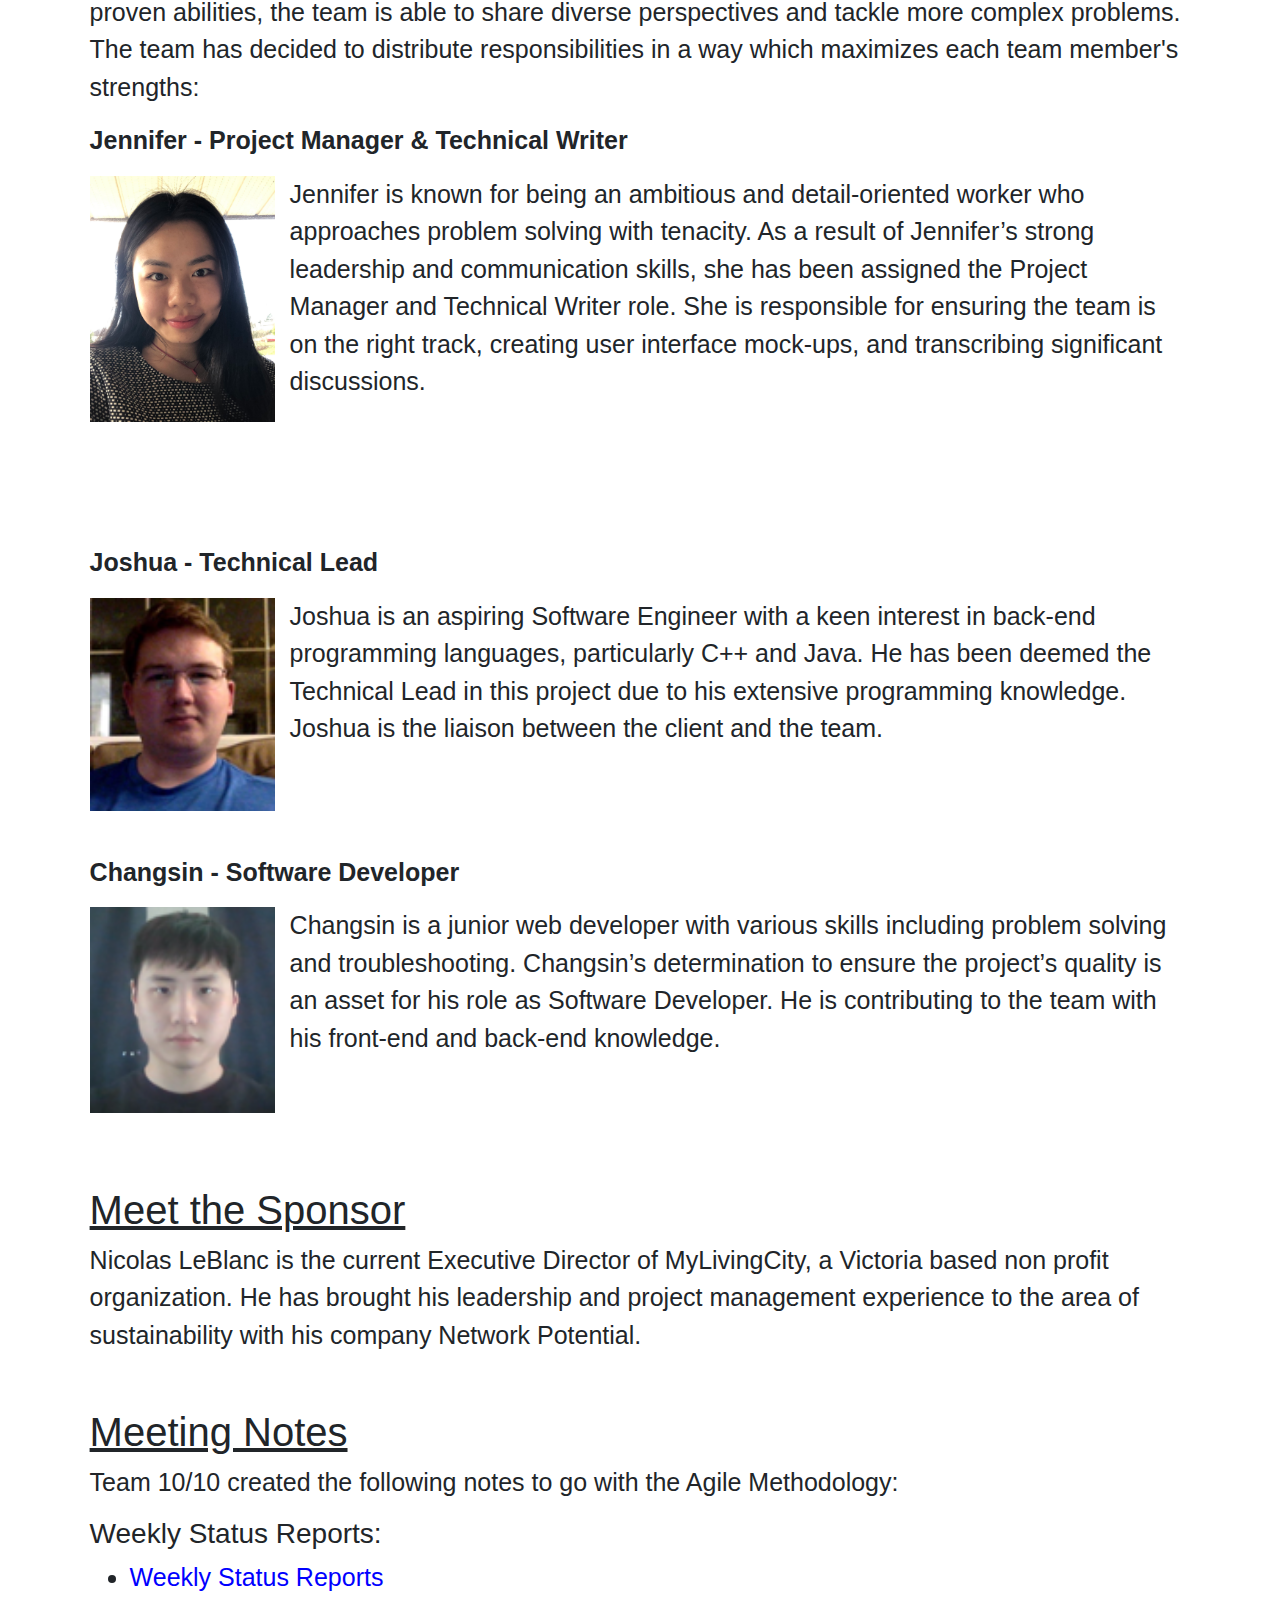
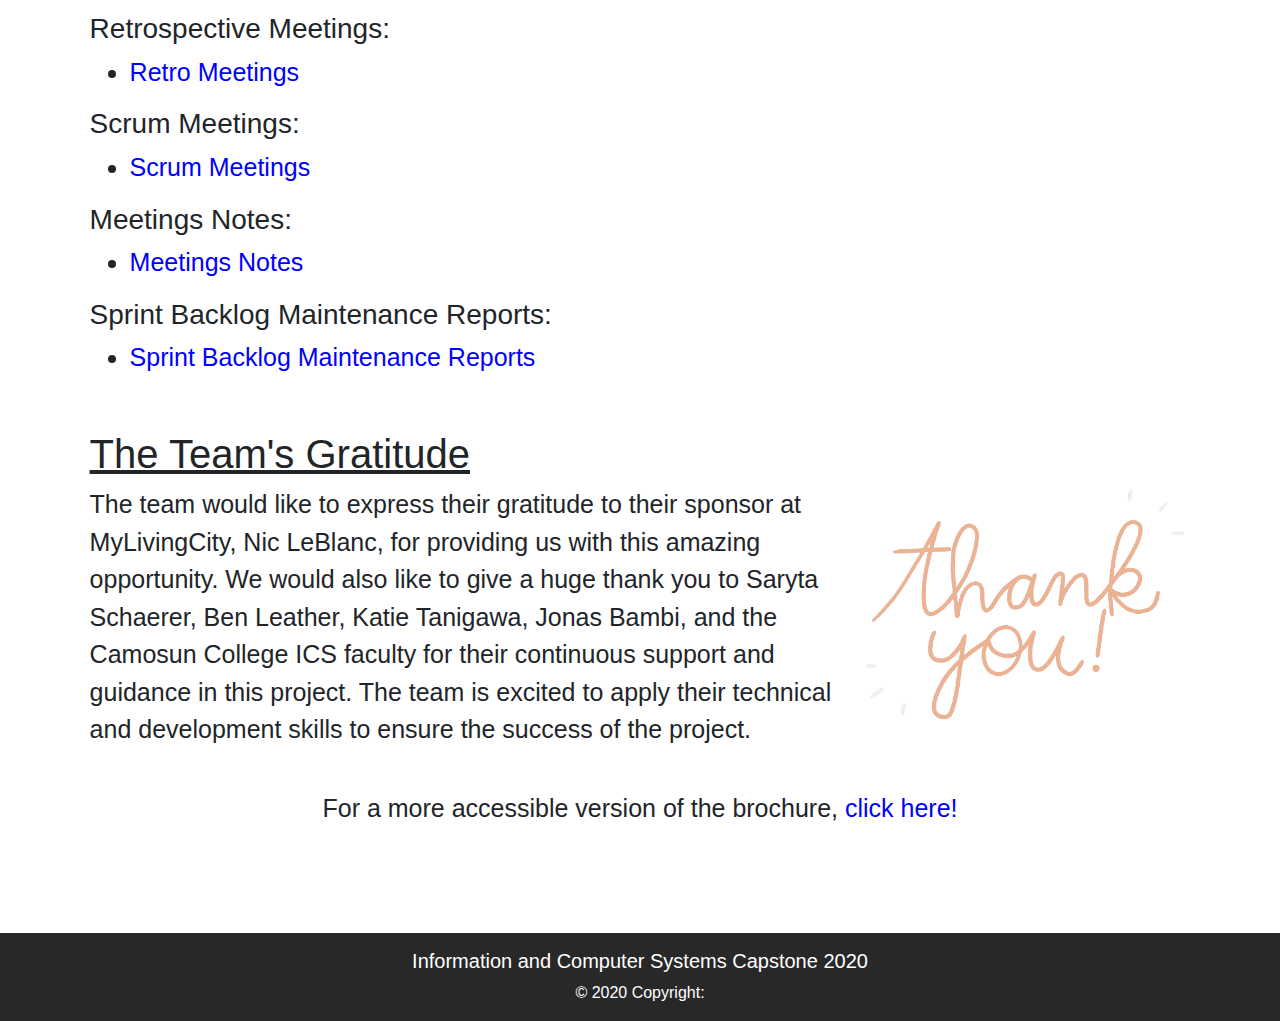
==== commit c639a869: "Changed a sentence to be more grammatically correct" ====
--- a/index.html
+++ b/index.html
@@ -150,10 +150,10 @@
 				</p>
 				<br>
 			</div>
-		</div>
+	 </div>
 		<h1> Meeting Notes 
 		</h1>
-		<p>Attached below are all the combined meeting notes for the CDP project:</p>
+		<p>Team 10/10 created the following notes to go with the Agile Methodology:</p>
         <h3>Weekly Status Reports:</h3>
         <ul>
             <li>
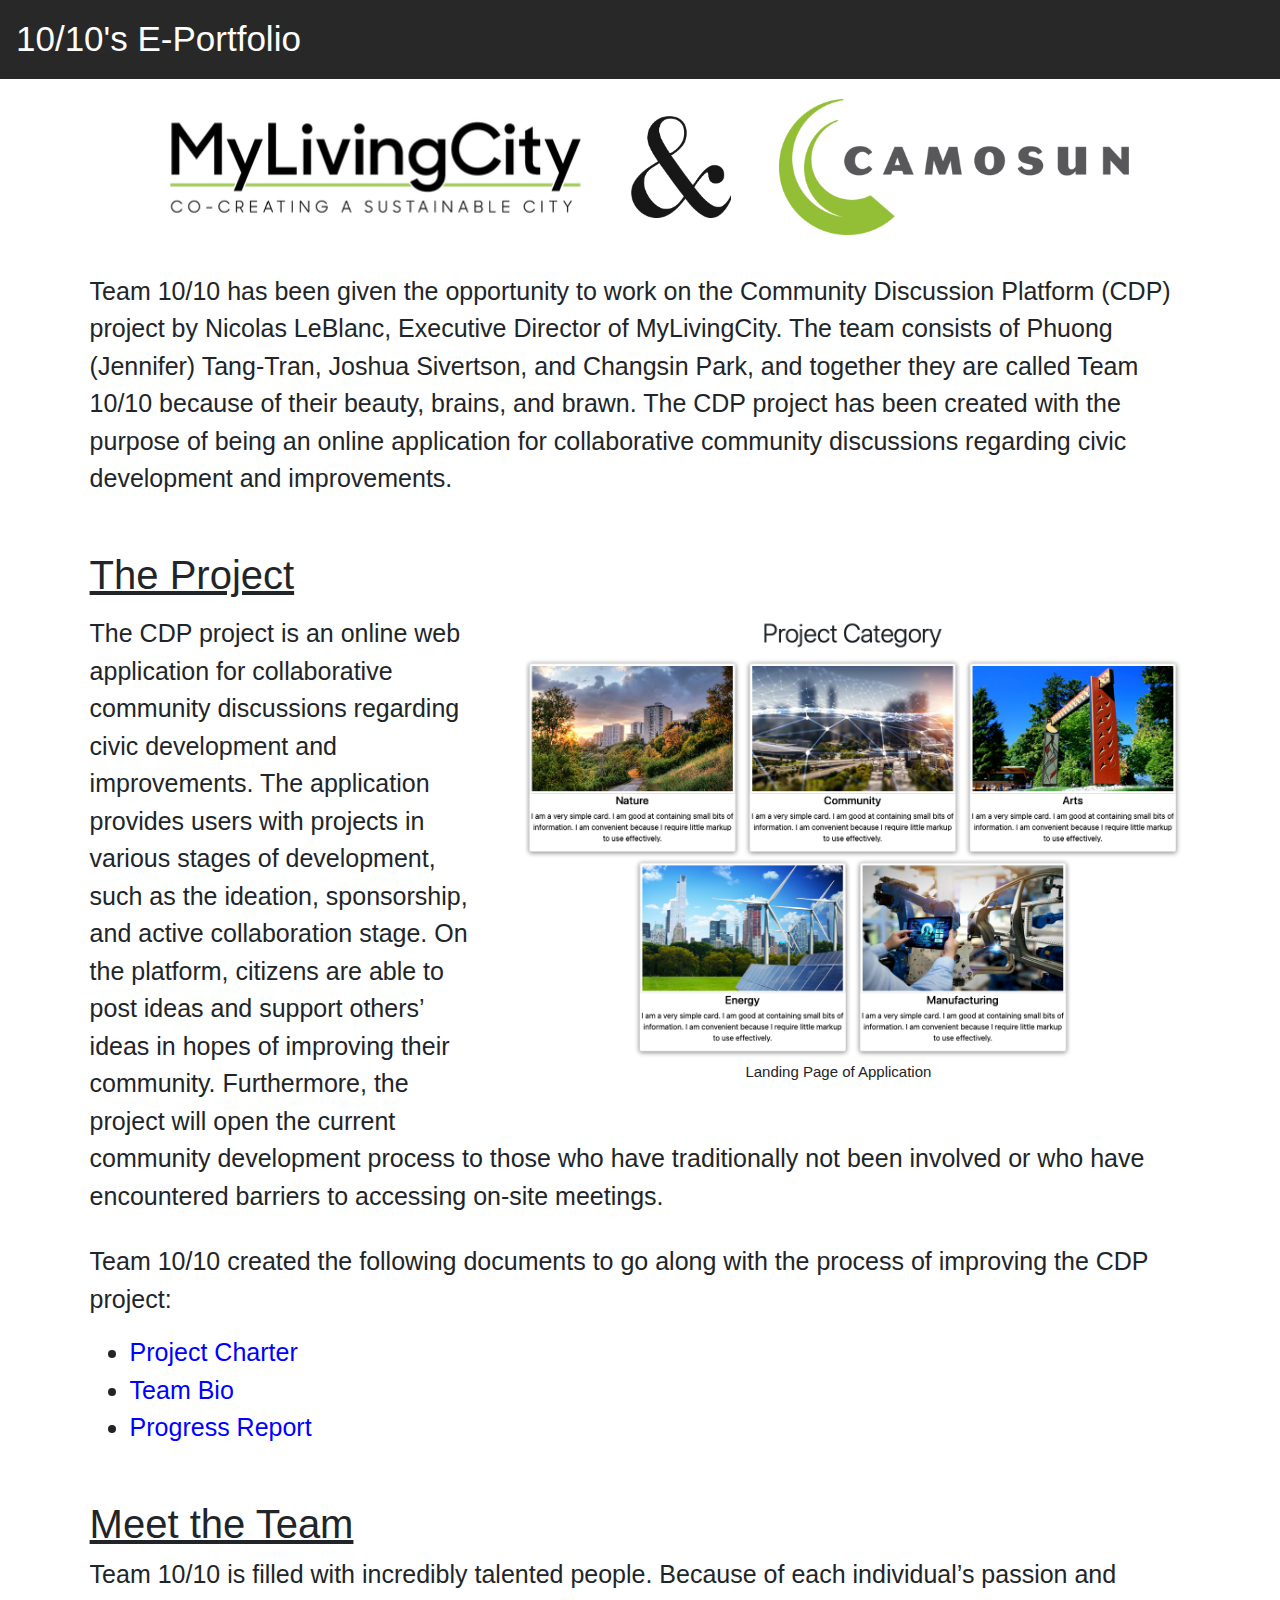
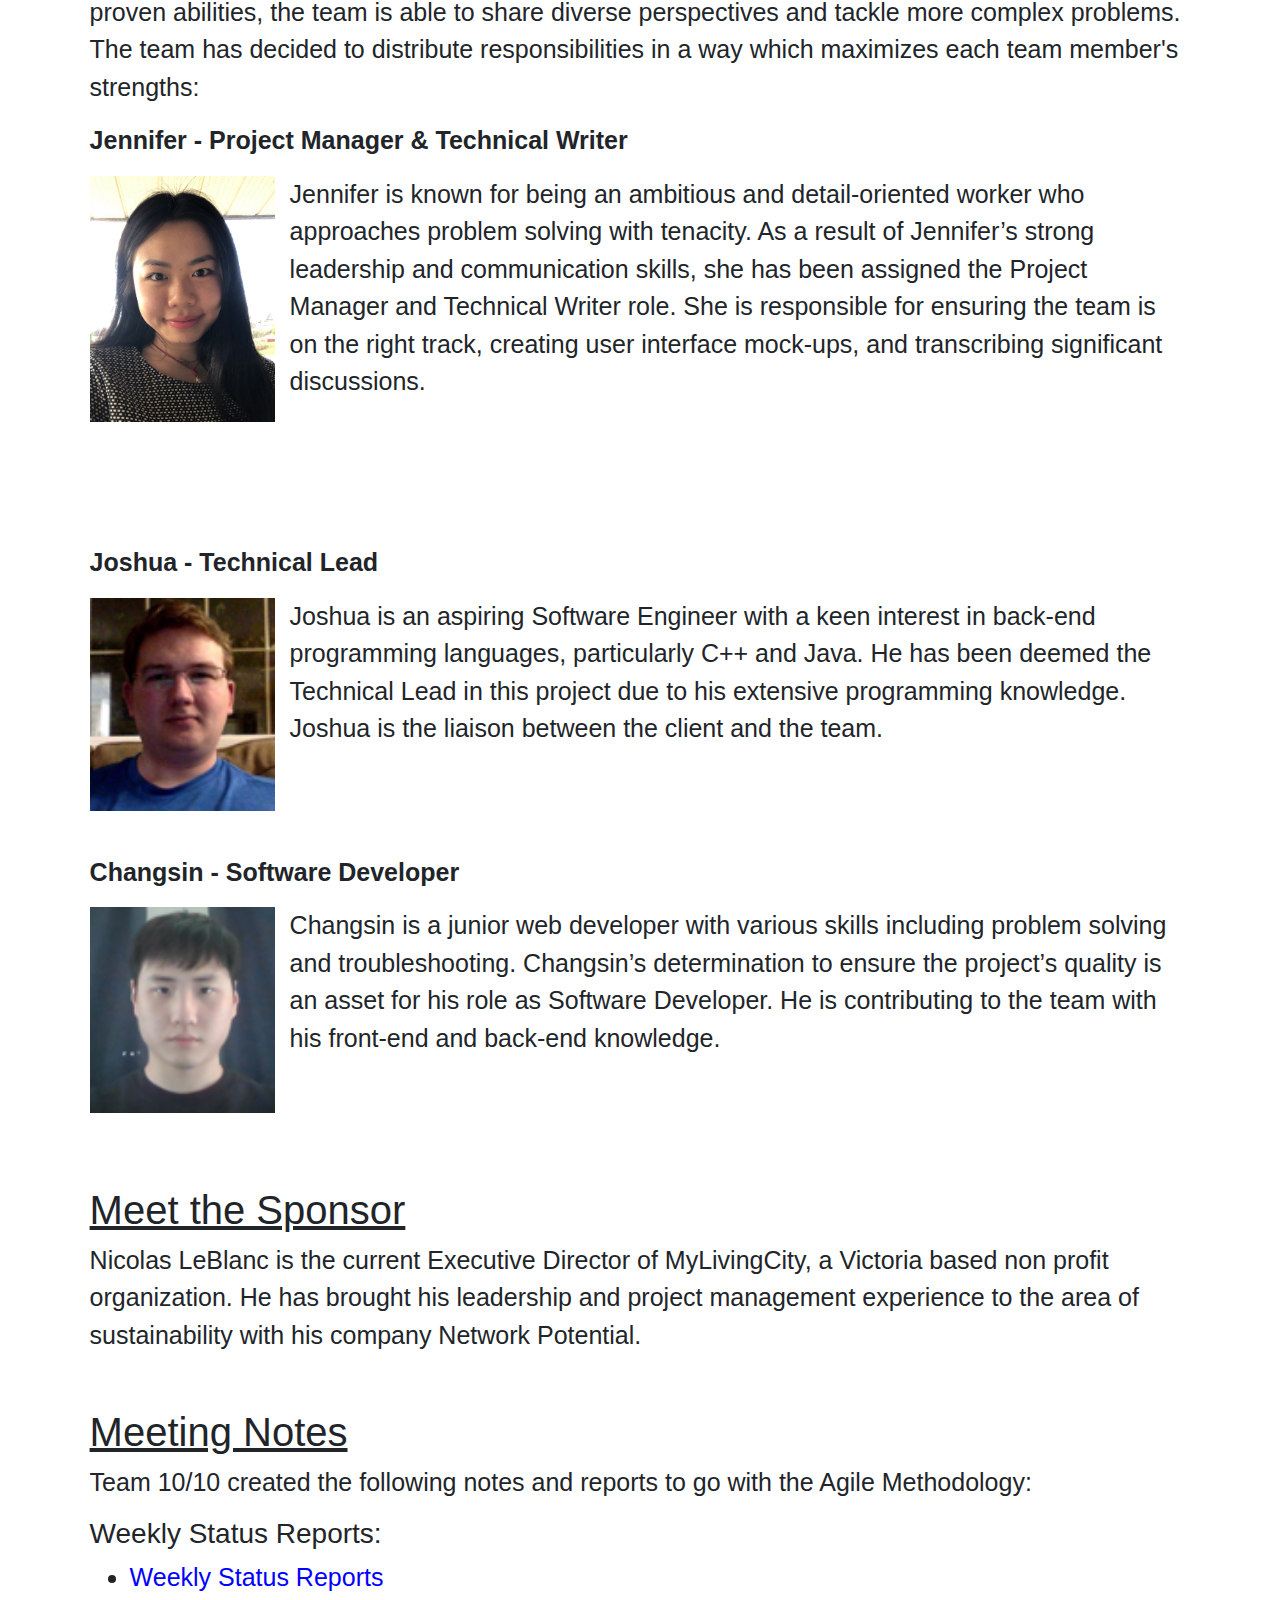
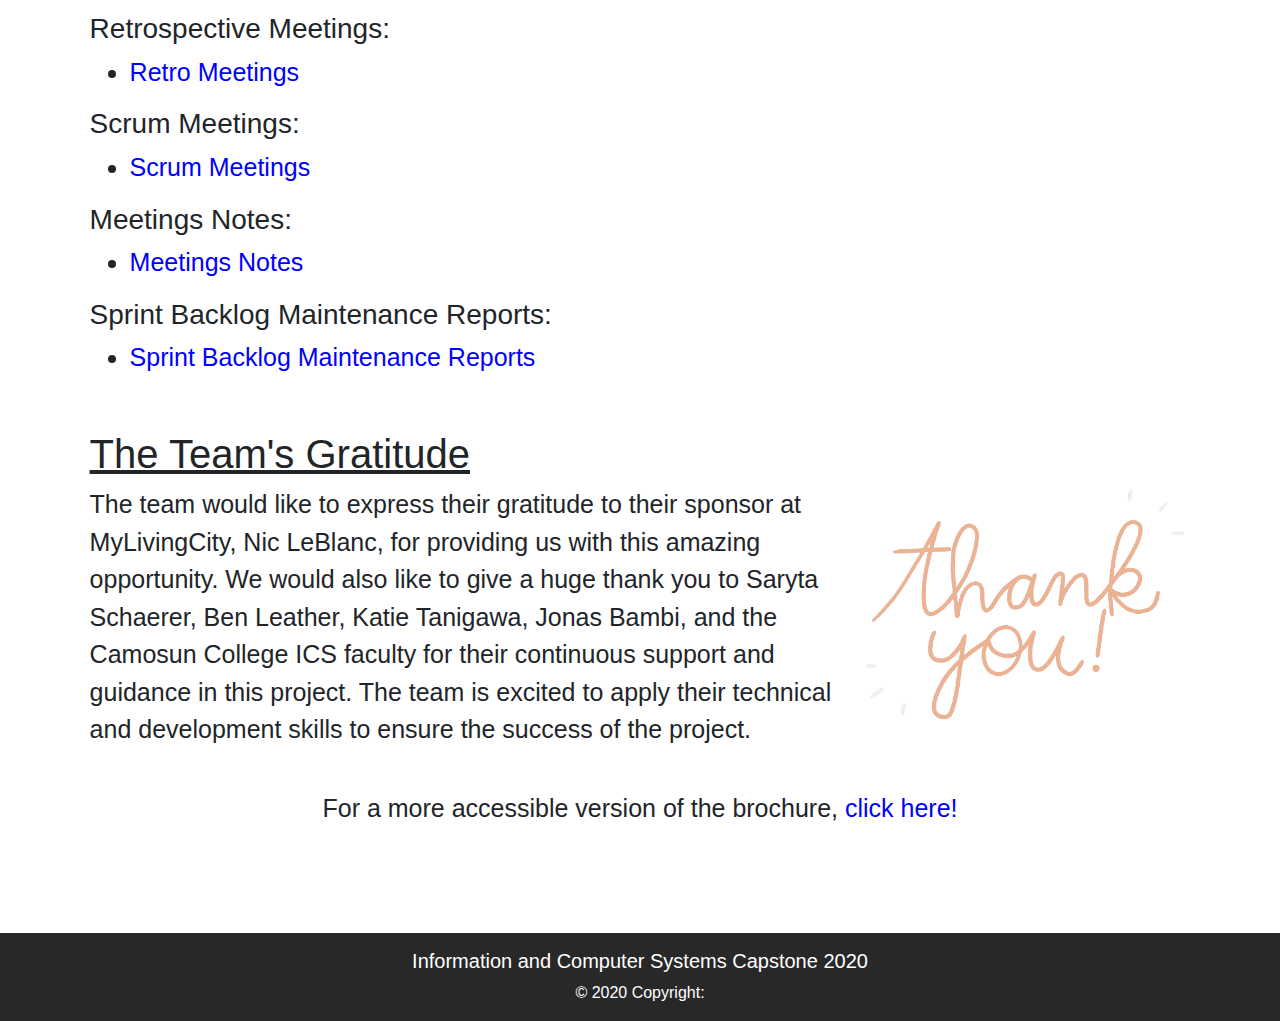
==== commit d1cf4168: "Updated" ====
--- a/index.html
+++ b/index.html
@@ -153,7 +153,7 @@
 	 </div>
 		<h1> Meeting Notes 
 		</h1>
-		<p>Team 10/10 created the following notes to go with the Agile Methodology:</p>
+		<p>Team 10/10 created the following notes and reports to go with the Agile Methodology:</p>
         <h3>Weekly Status Reports:</h3>
         <ul>
             <li>
